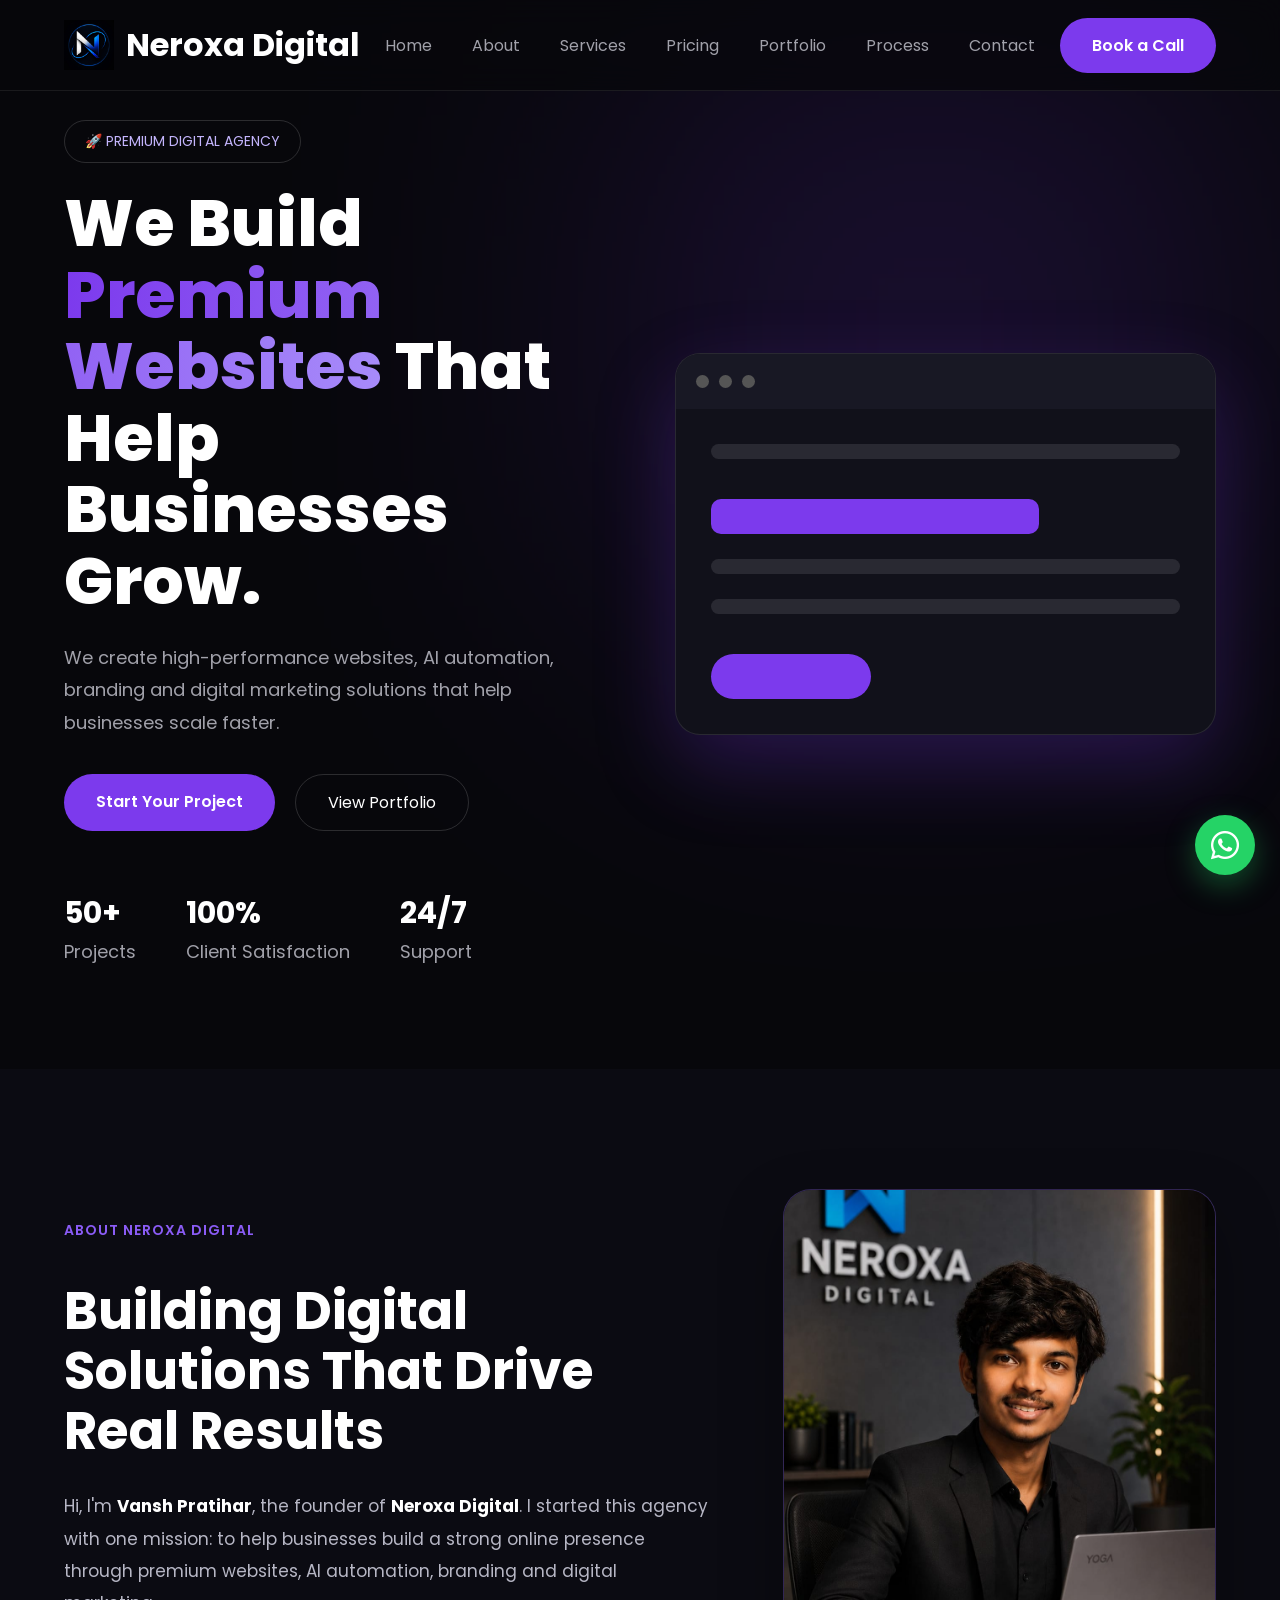
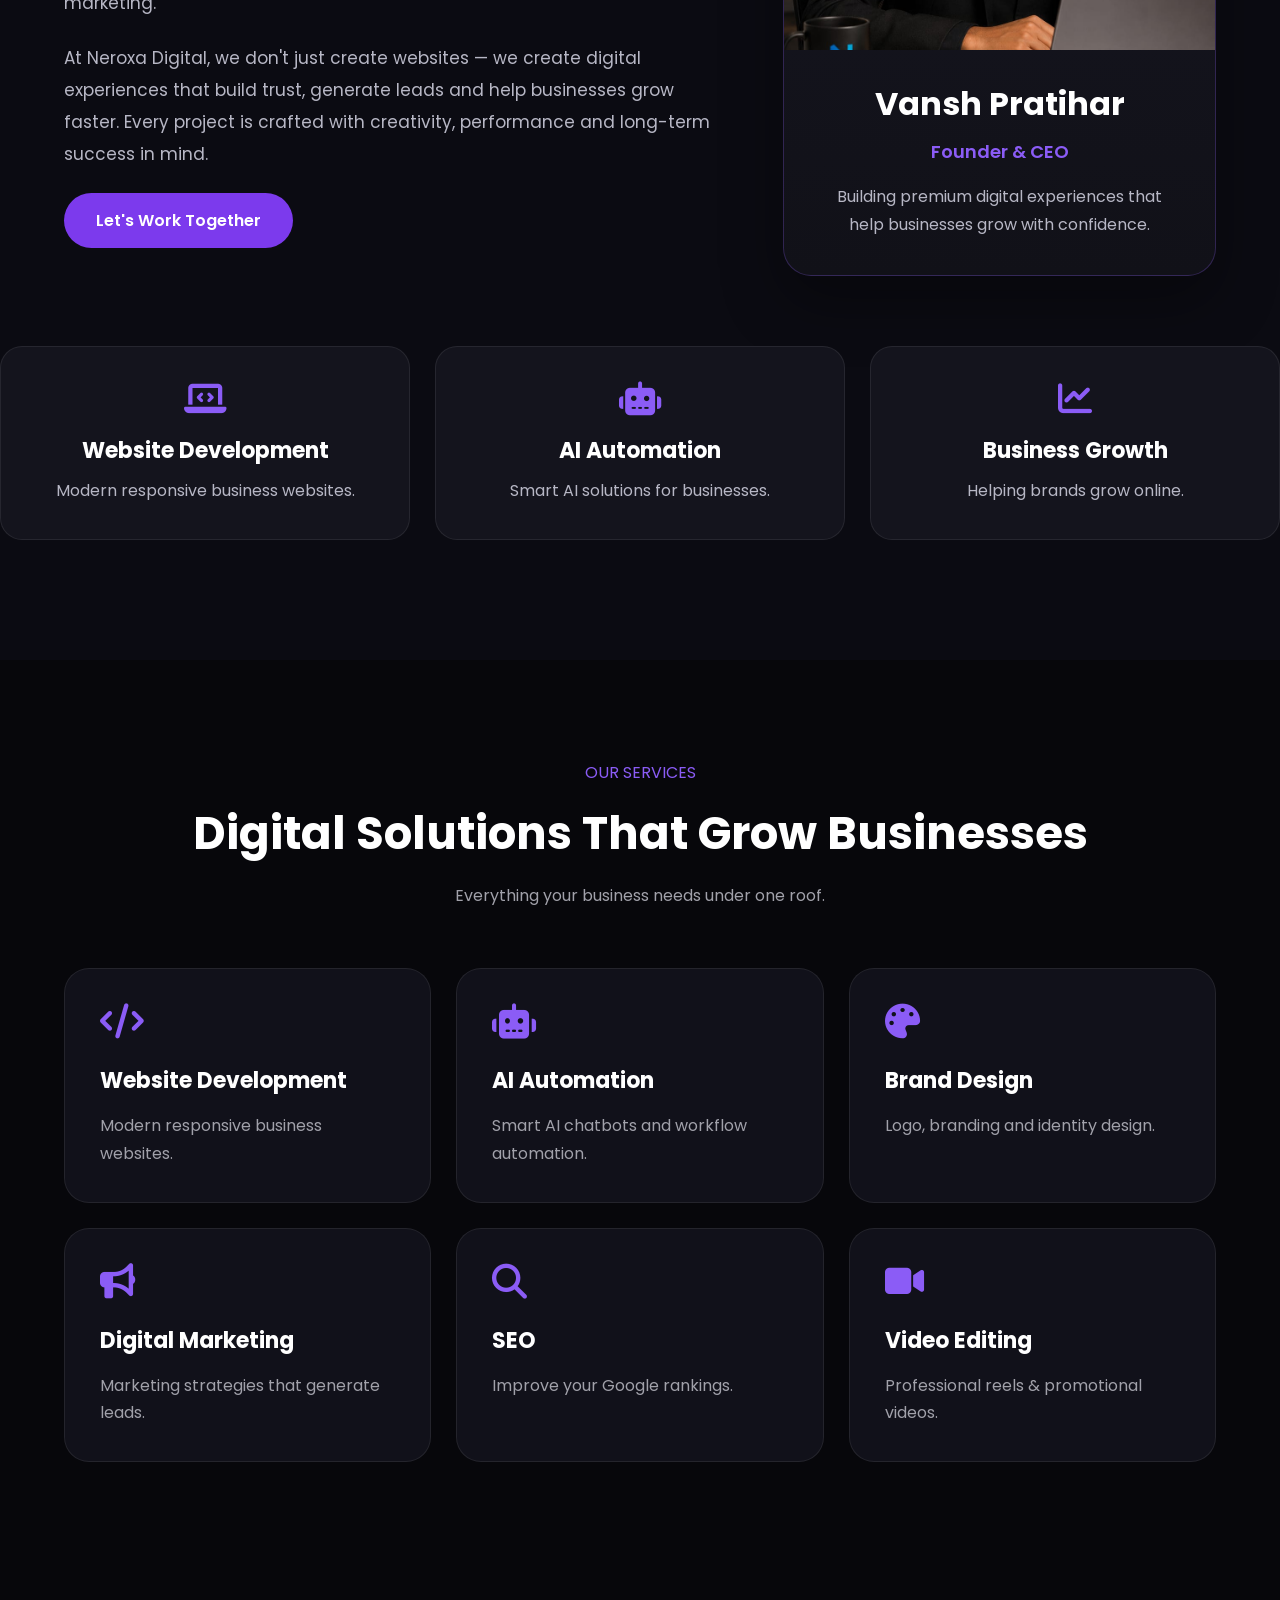
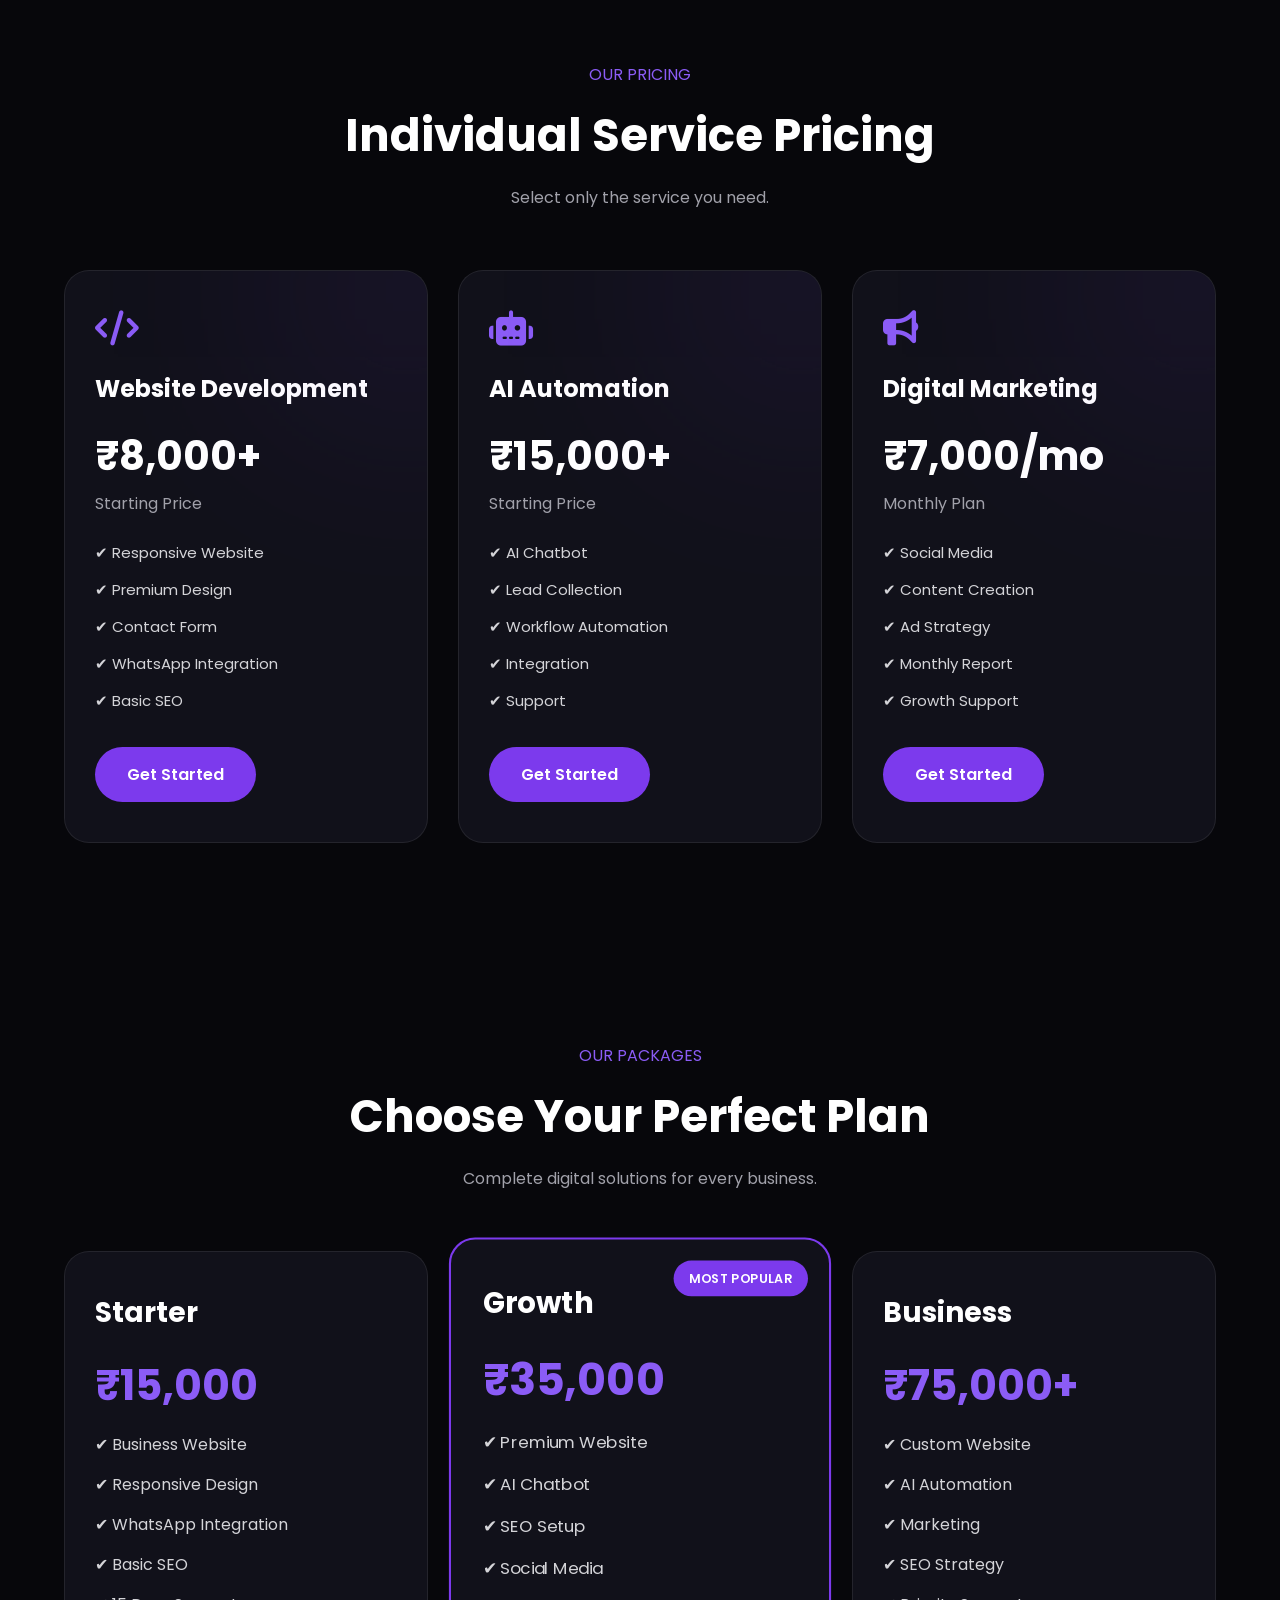
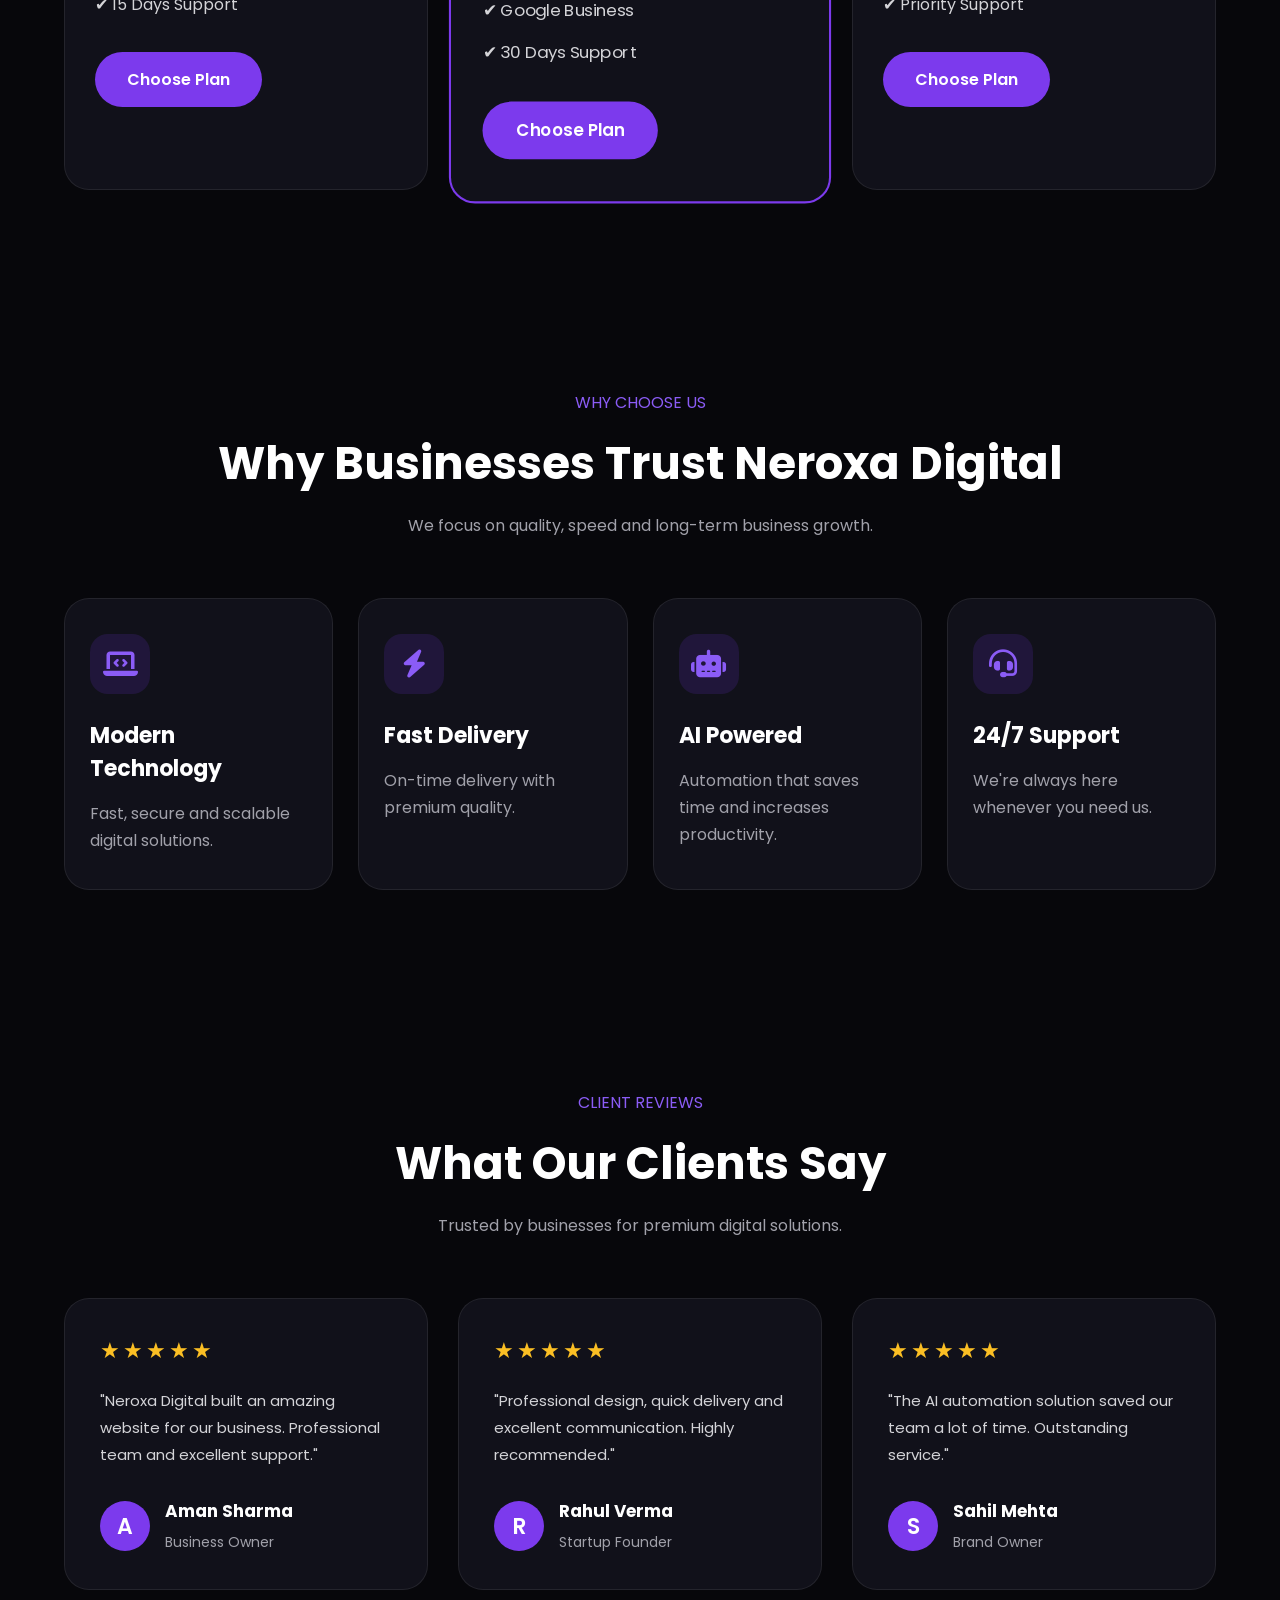
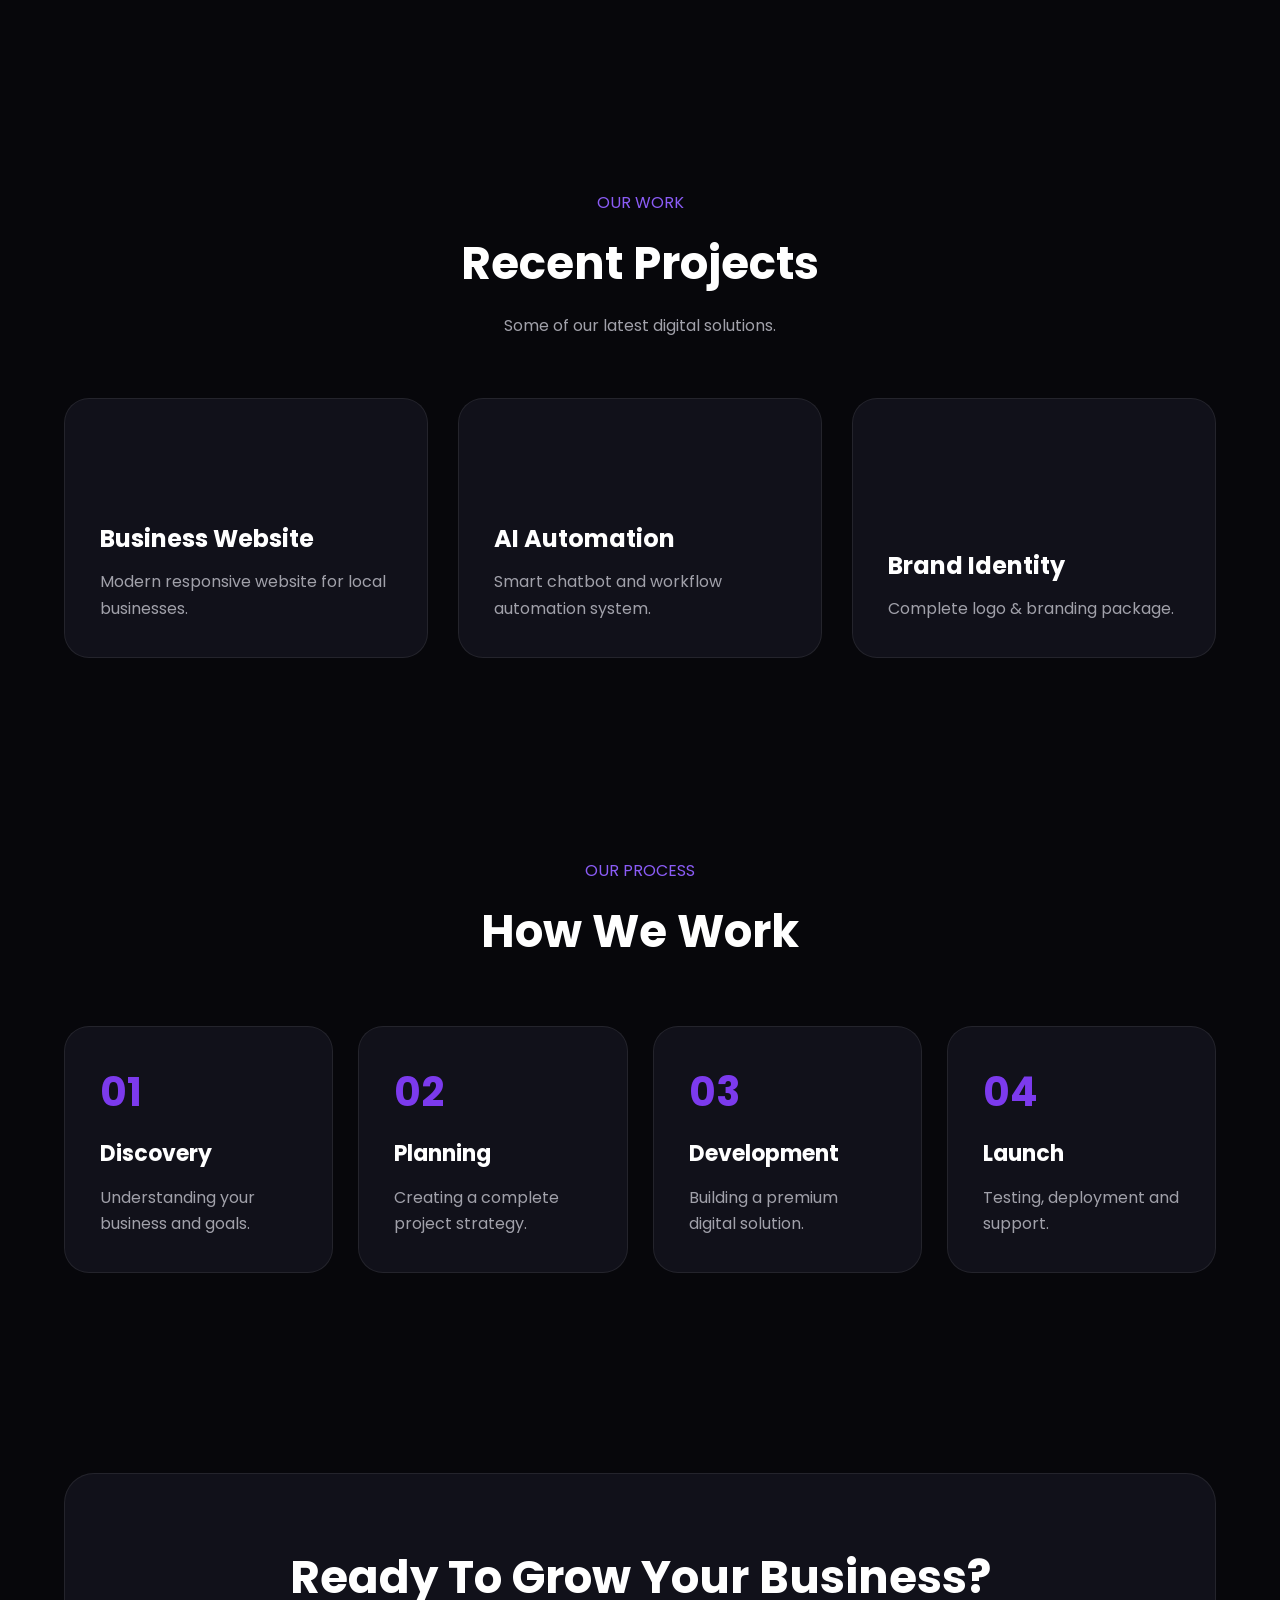
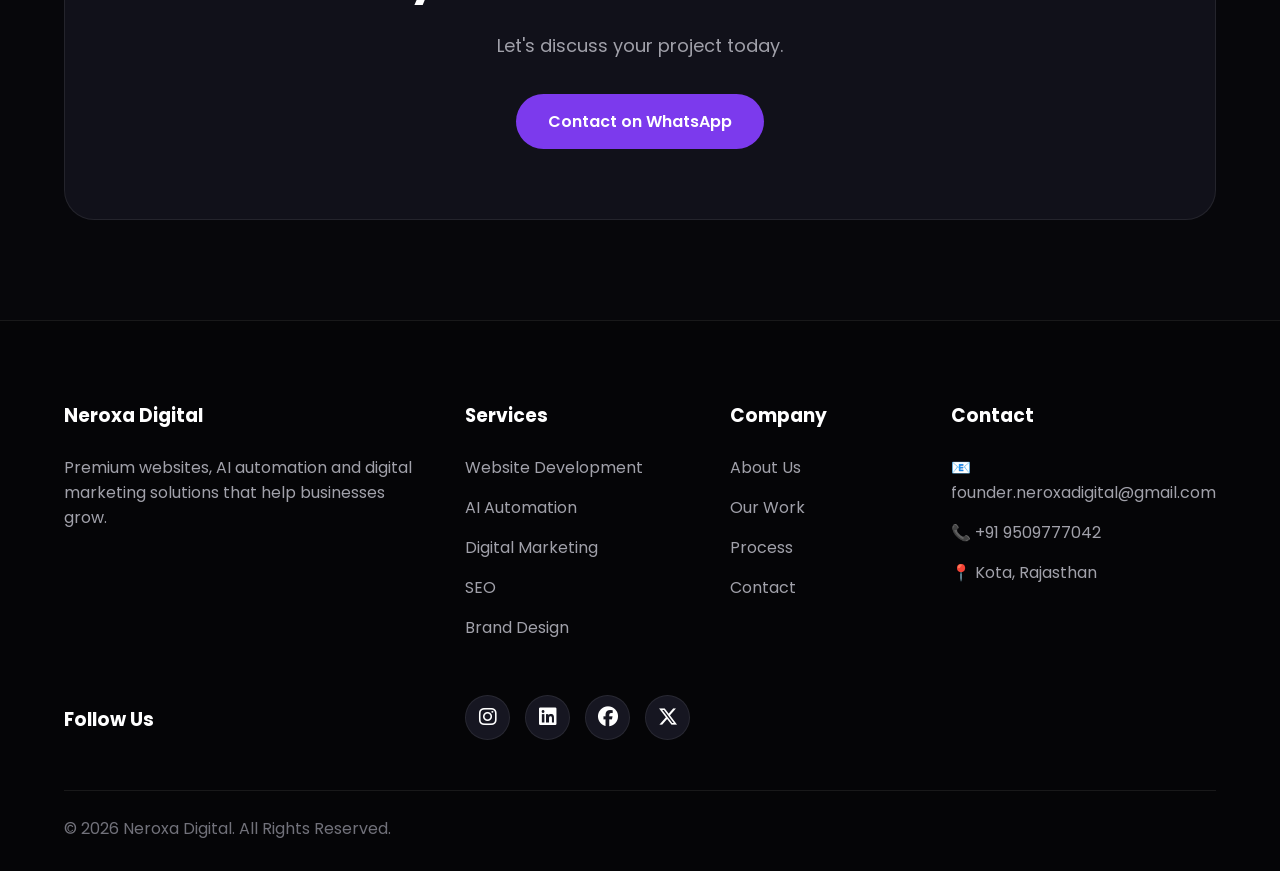
==== index.html @ 8f087165 "Add files via upload" ====
<!DOCTYPE html>
<html lang="en">

<head>

<meta charset="UTF-8">
<meta name="viewport" content="width=device-width, initial-scale=1.0">

<title>Neroxa Digital | Premium Digital Agency</title>

<meta name="description" content="Premium Website Development, AI Automation, SEO and Digital Marketing Services.">

<meta name="keywords" content="Website Development, AI Automation, SEO, Digital Marketing, Neroxa Digital">

<meta name="author" content="Neroxa Digital">

<link rel="preconnect" href="https://fonts.googleapis.com">
<link rel="preconnect" href="https://fonts.gstatic.com" crossorigin>

<link href="https://fonts.googleapis.com/css2?family=Poppins:wght@300;400;500;600;700;800&display=swap" rel="stylesheet">

<link rel="stylesheet"
href="https://cdnjs.cloudflare.com/ajax/libs/font-awesome/6.7.2/css/all.min.css">

<link rel="stylesheet" href="css/style.css">
<link rel="stylesheet" href="css/responsive.css">

</head>

<body>

<!-- ==========================
        HEADER
========================== -->

<header class="header">

<div class="container">

<nav class="navbar">

<a href="#" class="logo">

    <img src="assets/images/logo.png"
         alt="Neroxa Digital Logo"
         class="logo-img">

    <span class="logo-text">
        Neroxa Digital
    </span>

</a>

<ul class="nav-menu">

<li><a href="#home">Home</a></li>

<li><a href="#about">About</a></li>

<li><a href="#services">Services</a></li>

<li><a href="#pricing">Pricing</a></li>

<li><a href="#portfolio">Portfolio</a></li>

<li><a href="#process">Process</a></li>

<li>

<a href="https://wa.me/919509777042?text=Hello%20Neroxa%20Digital,%20I%20want%20to%20know%20about%20your%20services."
target="_blank">

Contact

</a>

</li>

</ul>

<a href="https://wa.me/919509777042?text=Hello%20Neroxa%20Digital,%20I%20want%20to%20book%20a%20call."
class="primary-btn"
target="_blank">

Book a Call

</a>

</nav>

</div>

</header>

<!-- ==========================
        HERO
========================== -->

<section class="hero" id="home">

<div class="container">

<div class="hero-wrapper">

<div class="hero-content">

<span class="hero-badge">

🚀 PREMIUM DIGITAL AGENCY

</span>

<h1>

We Build

<span>Premium Websites</span>

That Help Businesses Grow.

</h1>

<p>

We create high-performance websites, AI automation,
branding and digital marketing solutions
that help businesses scale faster.

</p>

<div class="hero-buttons">

<a href="https://wa.me/919509777042?text=Hello%20Neroxa%20Digital,%20I%20want%20to%20start%20a%20project."
target="_blank"
class="primary-btn">

Start Your Project

</a>

<a href="#portfolio"
class="secondary-btn">

View Portfolio

</a>

</div>

<div class="hero-stats">

<div class="stat-item">

<h3>50+</h3>

<p>Projects</p>

</div>

<div class="stat-item">

<h3>100%</h3>

<p>Client Satisfaction</p>

</div>

<div class="stat-item">

<h3>24/7</h3>

<p>Support</p>

</div>

</div>

</div>

<div class="hero-preview">

<div class="preview-window">

<div class="window-top">

<span></span>
<span></span>
<span></span>

</div>

<div class="window-body">

<div class="preview-navbar"></div>

<div class="preview-title"></div>

<div class="preview-text"></div>

<div class="preview-text"></div>

<div class="preview-button"></div>

<div class="preview-card"></div>

<div class="preview-card"></div>

<div class="preview-card"></div>

</div>

</div>

</div>

</div>

</div>

</section>

<!-- ==========================
        ABOUT SECTION
========================== -->

<section class="about" id="about">

<div class="container">

<div class="about-grid">

<!-- LEFT -->

<div class="about-content">

<span class="section-tag">
ABOUT NEROXA DIGITAL
</span>

<h2>
Building Digital Solutions That Drive Real Results
</h2>

<p>

Hi, I'm <strong>Vansh Pratihar</strong>, the founder of
<strong>Neroxa Digital</strong>.

I started this agency with one mission:
to help businesses build a strong online presence through
premium websites, AI automation, branding and digital marketing.

</p>

<p>

At Neroxa Digital, we don't just create websites —
we create digital experiences that build trust,
generate leads and help businesses grow faster.

Every project is crafted with creativity,
performance and long-term success in mind.

</p>

<a href="https://wa.me/919509777042?text=Hello%20Neroxa%20Digital,%20I%20want%20to%20work%20with%20you."
target="_blank"
class="primary-btn">

Let's Work Together

</a>

</div>





<!-- RIGHT -->

<div class="founder-card">

<img src="assets/images/founder.jpg"
     alt="Founder Neroxa Digital"
     class="founder-image">

<h3>

Vansh Pratihar

</h3>

<span>

Founder & CEO

</span>

<p>
Building premium digital experiences
that help businesses grow with confidence.
</p>

</div>

</div>

</div>





<!-- HIGHLIGHTS -->

<div class="about-features">

<div class="feature-box">

<i class="fa-solid fa-laptop-code"></i>

<h4>

Website Development

</h4>

<p>

Modern responsive business websites.

</p>

</div>





<div class="feature-box">

<i class="fa-solid fa-robot"></i>

<h4>

AI Automation

</h4>

<p>

Smart AI solutions for businesses.

</p>

</div>





<div class="feature-box">

<i class="fa-solid fa-chart-line"></i>

<h4>

Business Growth

</h4>

<p>

Helping brands grow online.

</p>

</div>

</div>

</div>

</section>

<!-- ==========================
        SERVICES
========================== -->

<section class="services" id="services">

<div class="container">

<div class="section-heading">

<span>OUR SERVICES</span>

<h2>Digital Solutions That Grow Businesses</h2>

<p>

Everything your business needs
under one roof.

</p>

</div>

<div class="services-grid">

<div class="service-card">

<i class="fa-solid fa-code"></i>

<h3>Website Development</h3>

<p>Modern responsive business websites.</p>

</div>

<div class="service-card">

<i class="fa-solid fa-robot"></i>

<h3>AI Automation</h3>

<p>Smart AI chatbots and workflow automation.</p>

</div>

<div class="service-card">

<i class="fa-solid fa-palette"></i>

<h3>Brand Design</h3>

<p>Logo, branding and identity design.</p>

</div>

<div class="service-card">

<i class="fa-solid fa-bullhorn"></i>

<h3>Digital Marketing</h3>

<p>Marketing strategies that generate leads.</p>

</div>

<div class="service-card">

<i class="fa-solid fa-magnifying-glass"></i>

<h3>SEO</h3>

<p>Improve your Google rankings.</p>

</div>

<div class="service-card">

<i class="fa-solid fa-video"></i>

<h3>Video Editing</h3>

<p>Professional reels & promotional videos.</p>

</div>

</div>

</div>

</section>
<!-- ==========================
        PRICING
========================== -->

<section class="pricing" id="pricing">

<div class="container">

<div class="section-heading">

<span>OUR PRICING</span>

<h2>Individual Service Pricing</h2>

<p>Select only the service you need.</p>

</div>

<div class="pricing-grid">

<div class="pricing-card">

<i class="fa-solid fa-code"></i>

<h3>Website Development</h3>

<h2>₹8,000+</h2>

<p>Starting Price</p>

<ul>

<li>✔ Responsive Website</li>
<li>✔ Premium Design</li>
<li>✔ Contact Form</li>
<li>✔ WhatsApp Integration</li>
<li>✔ Basic SEO</li>

</ul>

<a href="https://wa.me/919509777042?text=Hello%20Neroxa%20Digital,%20I%20want%20a%20Website."
class="primary-btn"
target="_blank">

Get Started

</a>

</div>





<div class="pricing-card">

<i class="fa-solid fa-robot"></i>

<h3>AI Automation</h3>

<h2>₹15,000+</h2>

<p>Starting Price</p>

<ul>

<li>✔ AI Chatbot</li>
<li>✔ Lead Collection</li>
<li>✔ Workflow Automation</li>
<li>✔ Integration</li>
<li>✔ Support</li>

</ul>

<a href="https://wa.me/919509777042?text=Hello%20Neroxa%20Digital,%20I%20want%20AI%20Automation."
class="primary-btn"
target="_blank">

Get Started

</a>

</div>





<div class="pricing-card">

<i class="fa-solid fa-bullhorn"></i>

<h3>Digital Marketing</h3>

<h2>₹7,000/mo</h2>

<p>Monthly Plan</p>

<ul>

<li>✔ Social Media</li>
<li>✔ Content Creation</li>
<li>✔ Ad Strategy</li>
<li>✔ Monthly Report</li>
<li>✔ Growth Support</li>

</ul>

<a href="https://wa.me/919509777042?text=Hello%20Neroxa%20Digital,%20I%20want%20Digital%20Marketing."
class="primary-btn"
target="_blank">

Get Started

</a>

</div>

</div>

</div>

</section>





<!-- ==========================
        PACKAGES
========================== -->

<section class="packages" id="packages">

<div class="container">

<div class="section-heading">

<span>OUR PACKAGES</span>

<h2>Choose Your Perfect Plan</h2>

<p>Complete digital solutions for every business.</p>

</div>

<div class="package-grid">

<div class="package-card">

<h3>Starter</h3>

<h2>₹15,000</h2>

<ul>

<li>✔ Business Website</li>
<li>✔ Responsive Design</li>
<li>✔ WhatsApp Integration</li>
<li>✔ Basic SEO</li>
<li>✔ 15 Days Support</li>

</ul>

<a href="https://wa.me/919509777042?text=I%20am%20interested%20in%20Starter%20Package."
class="primary-btn"
target="_blank">

Choose Plan

</a>

</div>





<div class="package-card popular">

<span class="popular-tag">

MOST POPULAR

</span>

<h3>Growth</h3>

<h2>₹35,000</h2>

<ul>

<li>✔ Premium Website</li>
<li>✔ AI Chatbot</li>
<li>✔ SEO Setup</li>
<li>✔ Social Media</li>
<li>✔ Google Business</li>
<li>✔ 30 Days Support</li>

</ul>

<a href="https://wa.me/919509777042?text=I%20am%20interested%20in%20Growth%20Package."
class="primary-btn"
target="_blank">

Choose Plan

</a>

</div>





<div class="package-card">

<h3>Business</h3>

<h2>₹75,000+</h2>

<ul>

<li>✔ Custom Website</li>
<li>✔ AI Automation</li>
<li>✔ Marketing</li>
<li>✔ SEO Strategy</li>
<li>✔ Priority Support</li>

</ul>

<a href="https://wa.me/919509777042?text=I%20am%20interested%20in%20Business%20Package."
class="primary-btn"
target="_blank">

Choose Plan

</a>

</div>

</div>

</div>

</section>





<!-- ==========================
      WHY CHOOSE US
========================== -->

<section class="why-us">

<div class="container">

<div class="section-heading">

<span>WHY CHOOSE US</span>

<h2>Why Businesses Trust Neroxa Digital</h2>

<p>We focus on quality, speed and long-term business growth.</p>

</div>

<div class="why-grid">

<div class="why-card">

<i class="fa-solid fa-laptop-code"></i>

<h3>Modern Technology</h3>

<p>Fast, secure and scalable digital solutions.</p>

</div>

<div class="why-card">

<i class="fa-solid fa-bolt"></i>

<h3>Fast Delivery</h3>

<p>On-time delivery with premium quality.</p>

</div>

<div class="why-card">

<i class="fa-solid fa-robot"></i>

<h3>AI Powered</h3>

<p>Automation that saves time and increases productivity.</p>

</div>

<div class="why-card">

<i class="fa-solid fa-headset"></i>

<h3>24/7 Support</h3>

<p>We're always here whenever you need us.</p>

</div>

</div>

</div>

</section>
<!-- ==========================
        TESTIMONIALS
========================== -->

<section class="testimonials" id="testimonials">

<div class="container">

<div class="section-heading">

<span>CLIENT REVIEWS</span>

<h2>What Our Clients Say</h2>

<p>Trusted by businesses for premium digital solutions.</p>

</div>

<div class="testimonial-grid">

<div class="testimonial-card">

<div class="stars">★★★★★</div>

<p>
"Neroxa Digital built an amazing website for our business.
Professional team and excellent support."
</p>

<div class="client-info">

<div class="client-avatar">A</div>

<div>

<h4>Aman Sharma</h4>

<span>Business Owner</span>

</div>

</div>

</div>

<div class="testimonial-card">

<div class="stars">★★★★★</div>

<p>
"Professional design, quick delivery and excellent communication.
Highly recommended."
</p>

<div class="client-info">

<div class="client-avatar">R</div>

<div>

<h4>Rahul Verma</h4>

<span>Startup Founder</span>

</div>

</div>

</div>

<div class="testimonial-card">

<div class="stars">★★★★★</div>

<p>
"The AI automation solution saved our team a lot of time.
Outstanding service."
</p>

<div class="client-info">

<div class="client-avatar">S</div>

<div>

<h4>Sahil Mehta</h4>

<span>Brand Owner</span>

</div>

</div>

</div>

</div>

</div>

</section>



<!-- ==========================
        PORTFOLIO
========================== -->

<section class="portfolio" id="portfolio">

<div class="container">

<div class="section-heading">

<span>OUR WORK</span>

<h2>Recent Projects</h2>

<p>Some of our latest digital solutions.</p>

</div>

<div class="portfolio-grid">

<div class="portfolio-card">

<h3>Business Website</h3>

<p>Modern responsive website for local businesses.</p>

</div>

<div class="portfolio-card">

<h3>AI Automation</h3>

<p>Smart chatbot and workflow automation system.</p>

</div>

<div class="portfolio-card">

<h3>Brand Identity</h3>

<p>Complete logo & branding package.</p>

</div>

</div>

</div>

</section>



<!-- ==========================
        PROCESS
========================== -->

<section class="process" id="process">

<div class="container">

<div class="section-heading">

<span>OUR PROCESS</span>

<h2>How We Work</h2>

</div>

<div class="process-grid">

<div class="process-card">

<h3>01</h3>

<h4>Discovery</h4>

<p>Understanding your business and goals.</p>

</div>

<div class="process-card">

<h3>02</h3>

<h4>Planning</h4>

<p>Creating a complete project strategy.</p>

</div>

<div class="process-card">

<h3>03</h3>

<h4>Development</h4>

<p>Building a premium digital solution.</p>

</div>

<div class="process-card">

<h3>04</h3>

<h4>Launch</h4>

<p>Testing, deployment and support.</p>

</div>

</div>

</div>

</section>



<!-- ==========================
        CONTACT
========================== -->

<section class="contact" id="contact">

<div class="container">

<div class="contact-box">

<h2>Ready To Grow Your Business?</h2>

<p>
Let's discuss your project today.
</p>

<a href="https://wa.me/919509777042?text=Hello%20Neroxa%20Digital,%20I%20want%20to%20discuss%20my%20project."
class="primary-btn"
target="_blank">

Contact on WhatsApp

</a>

</div>

</div>

</section>



<!-- ==========================
        FOOTER
========================== -->

<footer class="footer">

<div class="container">

<div class="footer-grid">

<div class="footer-column">

<h3>Neroxa Digital</h3>

<p>

Premium websites, AI automation and digital marketing
solutions that help businesses grow.

</p>

</div>

<div class="footer-column">

<h3>Services</h3>

<a href="#services">Website Development</a>
<a href="#services">AI Automation</a>
<a href="#services">Digital Marketing</a>
<a href="#services">SEO</a>
<a href="#services">Brand Design</a>

</div>

<div class="footer-column">

<h3>Company</h3>

<a href="#about">About Us</a>
<a href="#portfolio">Our Work</a>
<a href="#process">Process</a>

<a href="https://wa.me/919509777042?text=Hello%20Neroxa%20Digital"
target="_blank">

Contact

</a>

</div>

<div class="footer-column">

<h3>Contact</h3>

<p>📧 founder.neroxadigital@gmail.com</p>

<p>📞 +91 9509777042</p>

<p>📍 Kota, Rajasthan</p>

</div>
<h3 style="margin-top:25px;">Follow Us</h3>

<div class="social-links">

<a href="https://www.instagram.com/neroxa_digital?igsh=NWxrZzRmMmIsMDdq"
target="_blank"
aria-label="Instagram">

<i class="fa-brands fa-instagram"></i>

</a>

<a href="https://linkedin.com/in/neroxa-digital-72b333426"
target="_blank"
aria-label="LinkedIn">

<i class="fa-brands fa-linkedin"></i>

</a>

<a href="https://www.facebook.com/share/19jiiNKtHy/"
target="_blank"
aria-label="Facebook">

<i class="fa-brands fa-facebook"></i>

</a>

<a href="https://x.com/vansh_pratihar"
target="_blank"
aria-label="X">

<i class="fa-brands fa-x-twitter"></i>

</a>

</div>
</div>

<div class="footer-bottom">

<p>

© 2026 Neroxa Digital. All Rights Reserved.

</p>

</div>

</div>

</footer>



<!-- ==========================
        WHATSAPP FLOATING BUTTON
========================== -->

<a href="https://wa.me/919509777042?text=Hello%20Neroxa%20Digital,%20I%20want%20to%20know%20about%20your%20services."
class="whatsapp-btn"
target="_blank">

<i class="fa-brands fa-whatsapp"></i>

</a>



<script src="js/script.js"></script>

<script src="js/animation.js"></script>

</body>

</html>
---- css/style.css ----
/* =====================================
        NEROXA DIGITAL CSS
===================================== */


*{
    margin:0;
    padding:0;
    box-sizing:border-box;
}


html{
    scroll-behavior:smooth;
}


body{

    font-family:'Poppins',sans-serif;

    background:#07070b;

    color:#ffffff;

    overflow-x:hidden;

}


a{
    text-decoration:none;
    color:inherit;
}


.container{

    width:90%;

    max-width:1200px;

    margin:auto;

}





/* =====================================
            NAVBAR
===================================== */


header{

    position:fixed;

    top:0;

    width:100%;

    z-index:1000;

    background:rgba(7,7,11,.75);

    backdrop-filter:blur(15px);

    border-bottom:1px solid rgba(255,255,255,.08);

}



nav{

    height:90px;

    display:flex;

    align-items:center;

    justify-content:space-between;

}



.logo{
    display:flex;
    align-items:center;
    gap:12px;
    text-decoration:none;
}

.logo-img{
    width:50px;
    height:50px;
    object-fit:contain;
}

.logo-text{
    font-size:32px;
    font-weight:700;
    color:#fff;
}



.nav-menu{

    display:flex;

    gap:40px;

    list-style:none;

}



.nav-menu a{

    color:#a1a1aa;

    transition:.3s;

}


.nav-menu a:hover{

    color:white;

}
.nav-menu{

    display:flex;

    align-items:center;

    gap:40px;

    list-style:none;

}


.nav-menu li{

    list-style:none;

}


.nav-menu a{

    text-decoration:none;

    color:#a1a1aa;

    font-size:16px;

    transition:.3s;

}


.nav-menu a:hover{

    color:white;

}




/* =====================================
            BUTTONS
===================================== */


.btn,
.primary-btn{


    display:inline-block;

    background:#7c3aed;

    padding:15px 32px;

    border-radius:50px;

    font-weight:600;

    transition:.3s;

}



.btn:hover,
.primary-btn:hover{

    background:#8b5cf6;

    transform:translateY(-3px);

}





.secondary-btn{

    display:inline-block;

    padding:15px 32px;

    border-radius:50px;

    border:1px solid rgba(255,255,255,.15);

}




/* =====================================
            HERO
===================================== */


.hero{

    min-height:100vh;

    display:flex;

    align-items:center;

    padding-top:120px;

}



.hero-wrapper{

    display:grid;

    grid-template-columns:1fr 1fr;

    align-items:center;

    gap:70px;

}



.hero-badge{

    display:inline-block;

    padding:10px 20px;

    border:1px solid rgba(255,255,255,.15);

    border-radius:50px;

    color:#c4b5fd;

    font-size:14px;

}



.hero-content h1{

    font-size:65px;

    line-height:1.1;

    margin:25px 0;

    font-weight:800;

}



.hero-content h1 span{

    color:#7c3aed;

}



.hero-content p{

    color:#a1a1aa;

    font-size:18px;

    line-height:1.8;

    max-width:550px;

}



.hero-buttons{

    display:flex;

    gap:20px;

    margin-top:35px;

}



.hero-stats{

    display:flex;

    gap:50px;

    margin-top:60px;

}



.stat-item h3{

    font-size:30px;

}



.stat-item p{

    color:#a1a1aa;

}





/* =====================================
        WEBSITE PREVIEW
===================================== */


.preview-window{

    background:#11111a;

    border-radius:25px;

    border:1px solid rgba(255,255,255,.1);

    overflow:hidden;

}



.window-top{

    height:55px;

    background:#181824;

    display:flex;

    align-items:center;

    gap:10px;

    padding-left:20px;

}



.window-top span{

    width:13px;

    height:13px;

    border-radius:50%;

    background:#555;

}



.window-body{

    padding:35px;

}



.preview-navbar{

    height:15px;

    background:#292932;

    border-radius:20px;

}



.preview-title{

    width:70%;

    height:35px;

    background:#7c3aed;

    border-radius:10px;

    margin-top:40px;

}



.preview-text{

    height:15px;

    background:#292932;

    margin-top:25px;

    border-radius:20px;

}



.preview-button{

    width:160px;

    height:45px;

    background:#7c3aed;

    border-radius:50px;

    margin-top:40px;

}







/* =====================================
            COMMON SECTION
===================================== */


section{

    padding:100px 0;

}



.section-heading{

    text-align:center;

    margin-bottom:60px;

}



.section-heading span{

    color:#8b5cf6;

}



.section-heading h2{

    font-size:45px;

    margin:15px 0;

}



.section-heading p{

    color:#a1a1aa;

}






/* =====================================
            SERVICES
===================================== */


.services-grid{

    display:grid;

    grid-template-columns:repeat(3,1fr);

    gap:25px;

}



.service-card{

    background:#11111a;

    padding:35px;

    border-radius:25px;

    border:1px solid rgba(255,255,255,.08);

    transition:.3s;

}



.service-card:hover{

    transform:translateY(-10px);

    border-color:#7c3aed;

}



.service-card i{

    font-size:35px;

    color:#8b5cf6;

    margin-bottom:25px;

}



.service-card h3{

    font-size:22px;

    margin-bottom:15px;

}



.service-card p{

    color:#a1a1aa;

    line-height:1.7;

}
/* =====================================
            PORTFOLIO
===================================== */


.portfolio-grid{

    display:grid;

    grid-template-columns:repeat(3,1fr);

    gap:30px;

}



.portfolio-card{

    min-height:260px;

    padding:35px;

    background:#11111a;

    border-radius:25px;

    border:1px solid rgba(255,255,255,.08);

    display:flex;

    flex-direction:column;

    justify-content:flex-end;

    transition:.35s;

}



.portfolio-card:hover{

    transform:translateY(-10px);

    border-color:#7c3aed;

    box-shadow:0 20px 50px rgba(124,58,237,.15);

}



.portfolio-card h3{

    font-size:24px;

    margin-bottom:12px;

}



.portfolio-card p{

    color:#a1a1aa;

    line-height:1.7;

}






/* =====================================
            PROCESS
===================================== */


.process-grid{

    display:grid;

    grid-template-columns:repeat(4,1fr);

    gap:25px;

}



.process-card{

    background:#11111a;

    padding:35px;

    border-radius:25px;

    border:1px solid rgba(255,255,255,.08);

    transition:.3s;

}



.process-card:hover{

    transform:translateY(-8px);

    border-color:#7c3aed;

}



.process-card h3{

    font-size:40px;

    color:#7c3aed;

}



.process-card h4{

    font-size:22px;

    margin:15px 0;

}



.process-card p{

    color:#a1a1aa;

    line-height:1.6;

}





/* =====================================
            CONTACT
===================================== */


.contact-box{

    background:#11111a;

    padding:70px 40px;

    border-radius:30px;

    text-align:center;

    border:1px solid rgba(255,255,255,.08);

}



.contact-box h2{

    font-size:45px;

}



.contact-box p{

    color:#a1a1aa;

    margin:20px 0 35px;

    font-size:18px;

}






/* =====================================
            FOOTER
===================================== */


.footer{

    padding:80px 0 30px;

    background:#050507;

    border-top:1px solid rgba(255,255,255,.08);

}



.footer-grid{

    display:grid;

    grid-template-columns:2fr 1fr 1fr 1fr;

    gap:40px;

}



.footer-brand p{

    color:#a1a1aa;

    line-height:1.8;

    margin:25px 0;

    max-width:350px;

}



.social-links{

    display:flex;

    gap:15px;

}



.social-links a{

    width:42px;

    height:42px;

    display:flex;

    justify-content:center;

    align-items:center;

    border-radius:50%;

    background:#11111a;

    border:1px solid rgba(255,255,255,.1);

    transition:.3s;

}



.social-links a:hover{

    background:#7c3aed;

}



.footer-column{

    display:flex;

    flex-direction:column;

    gap:15px;

}



.footer-column h3{

    margin-bottom:10px;

}



.footer-column a,
.footer-column p{

    color:#a1a1aa;

    transition:.3s;

}



.footer-column a:hover{

    color:#8b5cf6;

}



.footer-bottom{

    margin-top:50px;

    padding-top:25px;

    border-top:1px solid rgba(255,255,255,.08);

    display:flex;

    justify-content:space-between;

    color:#71717a;

}






/* =====================================
            RESPONSIVE
===================================== */


@media(max-width:1000px){


.hero-wrapper{

    grid-template-columns:1fr;

}


.hero-content h1{

    font-size:50px;

}



.services-grid{

    grid-template-columns:repeat(2,1fr);

}



.portfolio-grid{

    grid-template-columns:repeat(2,1fr);

}



.process-grid{

    grid-template-columns:repeat(2,1fr);

}



.footer-grid{

    grid-template-columns:repeat(2,1fr);

}


}




@media(max-width:700px){


.nav-menu{

    display:none;

}



.hero-content h1{

    font-size:38px;

}



.hero-buttons{

    flex-direction:column;

}



.hero-stats{

    gap:25px;

    flex-wrap:wrap;

}



.services-grid,
.portfolio-grid,
.process-grid,
.footer-grid{

    grid-template-columns:1fr;

}



.section-heading h2{

    font-size:34px;

}



.contact-box h2{

    font-size:32px;

}



.footer-bottom{

    flex-direction:column;

    gap:15px;

}


}
/* Scroll Animation */

.service-card,
.portfolio-card,
.process-card,
.contact-box{

    opacity:0;

    transform:translateY(40px);

    transition:.7s ease;

}


.show{

    opacity:1;

    transform:translateY(0);

}
/* =====================================
        INDIVIDUAL PRICING
===================================== */


.pricing-grid{

    display:grid;

    grid-template-columns:repeat(3,1fr);

    gap:30px;

}



.pricing-card{

    background:#11111a;

    padding:40px 30px;

    border-radius:25px;

    border:1px solid rgba(255,255,255,.08);

    transition:.35s;

    position:relative;

    overflow:hidden;

}



.pricing-card::before{

    content:"";

    position:absolute;

    width:200px;

    height:200px;

    background:#7c3aed;

    filter:blur(120px);

    opacity:.15;

    top:-80px;

    right:-80px;

}



.pricing-card:hover{

    transform:translateY(-10px);

    border-color:#7c3aed;

    box-shadow:0 20px 50px rgba(124,58,237,.15);

}



.pricing-card i{

    font-size:35px;

    color:#8b5cf6;

    margin-bottom:25px;

}



.pricing-card h3{

    font-size:24px;

    margin-bottom:20px;

}



.pricing-card h2{

    font-size:40px;

    color:white;

    margin-bottom:5px;

}



.pricing-card > p{

    color:#a1a1aa;

    margin-bottom:25px;

}



.pricing-card ul{

    list-style:none;

    margin-bottom:35px;

}



.pricing-card ul li{

    color:#d4d4d8;

    margin-bottom:14px;

    font-size:15px;

}



/* Pricing Mobile */

@media(max-width:900px){

    .pricing-grid{

        grid-template-columns:1fr;

    }

}
/* =====================================
        PACKAGE SECTION
===================================== */


.package-grid{

    display:grid;

    grid-template-columns:repeat(3,1fr);

    gap:30px;

}




.package-card{

    background:#11111a;

    padding:40px 30px;

    border-radius:25px;

    border:1px solid rgba(255,255,255,.08);

    position:relative;

    transition:.35s;

}



.package-card:hover{

    transform:translateY(-10px);

    border-color:#7c3aed;

    box-shadow:0 20px 50px rgba(124,58,237,.15);

}



.package-card h3{

    font-size:28px;

    margin-bottom:20px;

}



.package-card h2{

    font-size:42px;

    color:#8b5cf6;

    margin-bottom:15px;

}



.package-card p{

    color:#a1a1aa;

    margin-bottom:30px;

}



.package-card ul{

    list-style:none;

    margin-bottom:35px;

}



.package-card ul li{

    margin-bottom:15px;

    color:#d4d4d8;

}




/* Popular Package */


.package-card.popular{

    border:2px solid #7c3aed;

    transform:scale(1.05);

}



.package-card.popular:hover{

    transform:scale(1.05) translateY(-10px);

}



.popular-tag{

    position:absolute;

    top:20px;

    right:20px;

    background:#7c3aed;

    padding:8px 15px;

    border-radius:50px;

    font-size:12px;

    font-weight:600;

}





/* Package Responsive */


@media(max-width:900px){

    .package-grid{

        grid-template-columns:1fr;

    }


    .package-card.popular{

        transform:scale(1);

    }


}
/* =====================================
        WHY CHOOSE US
===================================== */


.why-grid{

    display:grid;

    grid-template-columns:repeat(4,1fr);

    gap:25px;

}



.why-card{

    background:#11111a;

    padding:35px 25px;

    border-radius:25px;

    border:1px solid rgba(255,255,255,.08);

    transition:.35s;

}



.why-card:hover{

    transform:translateY(-10px);

    border-color:#7c3aed;

    box-shadow:0 20px 50px rgba(124,58,237,.15);

}



.why-card i{

    width:60px;

    height:60px;

    display:flex;

    align-items:center;

    justify-content:center;

    border-radius:18px;

    background:rgba(124,58,237,.15);

    color:#8b5cf6;

    font-size:28px;

    margin-bottom:25px;

}



.why-card h3{

    font-size:22px;

    margin-bottom:15px;

}



.why-card p{

    color:#a1a1aa;

    line-height:1.7;

}





/* WHY US RESPONSIVE */


@media(max-width:1000px){

    .why-grid{

        grid-template-columns:repeat(2,1fr);

    }

}



@media(max-width:600px){

    .why-grid{

        grid-template-columns:1fr;

    }

}
/* =====================================
        TESTIMONIALS
===================================== */


.testimonial-grid{

    display:grid;

    grid-template-columns:repeat(3,1fr);

    gap:30px;

}



.testimonial-card{

    background:#11111a;

    padding:35px;

    border-radius:25px;

    border:1px solid rgba(255,255,255,.08);

    transition:.35s;

}



.testimonial-card:hover{

    transform:translateY(-10px);

    border-color:#7c3aed;

    box-shadow:0 20px 50px rgba(124,58,237,.15);

}



.stars{

    color:#fbbf24;

    font-size:22px;

    letter-spacing:3px;

    margin-bottom:20px;

}



.testimonial-card p{

    color:#d4d4d8;

    line-height:1.8;

    margin-bottom:30px;

    font-size:15px;

}



.client-info{

    display:flex;

    align-items:center;

    gap:15px;

}



.client-avatar{

    width:50px;

    height:50px;

    border-radius:50%;

    background:#7c3aed;

    display:flex;

    justify-content:center;

    align-items:center;

    font-size:22px;

    font-weight:600;

}



.client-info h4{

    font-size:17px;

    margin-bottom:5px;

}



.client-info span{

    color:#a1a1aa;

    font-size:14px;

}





/* TESTIMONIAL RESPONSIVE */


@media(max-width:900px){

    .testimonial-grid{

        grid-template-columns:1fr;

    }

}
/* =====================================
        WHATSAPP FLOATING BUTTON
===================================== */


.whatsapp-btn{

    position:fixed;

    bottom:25px;

    right:25px;

    width:60px;

    height:60px;

    background:#25D366;

    color:white;

    border-radius:50%;

    display:flex;

    align-items:center;

    justify-content:center;

    font-size:32px;

    z-index:999;

    box-shadow:0 10px 30px rgba(37,211,102,.35);

    transition:.3s;

}



.whatsapp-btn:hover{

    transform:translateY(-8px) scale(1.05);

}
/* =====================================
        HERO PREMIUM UPGRADE
===================================== */


.hero{

    position:relative;
    overflow:hidden;

}


.hero::before{

    content:"";

    position:absolute;

    width:500px;

    height:500px;

    background:#7c3aed;

    filter:blur(180px);

    opacity:.25;

    top:80px;

    right:100px;

    z-index:-1;

}



.preview-window{

    box-shadow:
    0 30px 80px rgba(124,58,237,.25);

    animation:floatPreview 5s ease-in-out infinite;

}



@keyframes floatPreview{

    0%,100%{

        transform:translateY(0);

    }


    50%{

        transform:translateY(-15px);

    }

}



.hero-content h1 span{

    background:linear-gradient(
    90deg,
    #7c3aed,
    #a78bfa
    );

    background-clip: text;
    -webkit-background-clip: text;

    color: transparent;

}
/* =====================================
        ABOUT SECTION
===================================== */


.about-grid{

    display:grid;

    grid-template-columns:1fr 1fr;

    gap:70px;

    align-items:center;

}



.about-content > span{

    color:#8b5cf6;

    font-weight:600;

    letter-spacing:1px;

}



.about-content h2{

    font-size:45px;

    line-height:1.2;

    margin:20px 0;

}



.about-content p{

    color:#a1a1aa;

    line-height:1.8;

    margin-bottom:18px;

}



.about-box{

    display:grid;

    grid-template-columns:repeat(2,1fr);

    gap:25px;

}



.about-card{

    background:#11111a;

    padding:40px 25px;

    border-radius:25px;

    border:1px solid rgba(255,255,255,.08);

    text-align:center;

    transition:.3s;

}



.about-card:hover{

    transform:translateY(-8px);

    border-color:#7c3aed;

}



.about-card h3{

    font-size:40px;

    color:#8b5cf6;

    margin-bottom:10px;

}



.about-card p{

    color:#a1a1aa;

}





/* ABOUT RESPONSIVE */


@media(max-width:900px){

    .about-grid{

        grid-template-columns:1fr;

    }


    .about-content h2{

        font-size:34px;

    }

}



@media(max-width:500px){

    .about-box{

        grid-template-columns:1fr;

    }

}
/*====================================
          ABOUT SECTION V2
====================================*/

.about{
    padding:120px 0;
    background:#0b0b12;
    position:relative;
}

.about-grid{
    display:grid;
    grid-template-columns:1.2fr 0.8fr;
    gap:70px;
    align-items:center;
}

.section-tag{
    display:inline-block;
    color:#8b5cf6;
    font-size:14px;
    font-weight:600;
    letter-spacing:2px;
    margin-bottom:20px;
    text-transform:uppercase;
}

.about-content h2{
    font-size:52px;
    line-height:1.15;
    color:#fff;
    margin-bottom:30px;
}

.about-content p{
    color:#b7b7c5;
    line-height:1.9;
    font-size:17px;
    margin-bottom:22px;
}

.about-content strong{
    color:#ffffff;
}

.founder-card{
    background:linear-gradient(180deg,#171723,#111118);
    border:1px solid rgba(139,92,246,.25);
    border-radius:28px;
    overflow:hidden;
    text-align:center;
    transition:.35s;
    box-shadow:0 25px 60px rgba(0,0,0,.35);
}

.founder-card:hover{
    transform:translateY(-10px);
    border-color:#8b5cf6;
    box-shadow:0 30px 70px rgba(139,92,246,.25);
}

.founder-image{
    width:100%;
    height:460px;
    object-fit:cover;
    display:block;
}

.founder-card h3{
    color:#fff;
    font-size:32px;
    margin-top:30px;
}

.founder-card span{
    display:block;
    color:#8b5cf6;
    font-size:18px;
    font-weight:600;
    margin:10px 0 18px;
}

.founder-card p{
    color:#b7b7c5;
    line-height:1.8;
    padding:0 35px 35px;
}

.about-features{
    display:grid;
    grid-template-columns:repeat(3,1fr);
    gap:25px;
    margin-top:70px;
}

.feature-box{
    background:#14141d;
    border:1px solid rgba(255,255,255,.08);
    border-radius:22px;
    padding:35px 25px;
    text-align:center;
    transition:.35s;
}

.feature-box:hover{
    transform:translateY(-8px);
    border-color:#8b5cf6;
    box-shadow:0 15px 40px rgba(139,92,246,.18);
}

.feature-box i{
    font-size:34px;
    color:#8b5cf6;
    margin-bottom:18px;
}

.feature-box h4{
    color:#fff;
    font-size:22px;
    margin-bottom:10px;
}

.feature-box p{
    color:#b7b7c5;
    line-height:1.7;
}

@media(max-width:991px){

    .about-grid{
        grid-template-columns:1fr;
    }

}
/* Founder Stats */

.founder-stats{
    display:grid;
    grid-template-columns:repeat(2,1fr);
    gap:15px;
    padding:0 25px 30px;
}

.founder-stat{
    background:#151520;
    border:1px solid rgba(255,255,255,.08);
    border-radius:16px;
    padding:18px;
    transition:.3s;
}

.founder-stat:hover{
    transform:translateY(-5px);
    border-color:#8b5cf6;
    box-shadow:0 10px 30px rgba(139,92,246,.2);
}

.founder-stat h4{
    color:#8b5cf6;
    font-size:28px;
    margin-bottom:6px;
}

.founder-stat span{
    color:#bdbdc7;
    font-size:14px;
}
.founder-description{
    margin-top:15px;
    padding:0 25px 25px;
    text-align:center;
    color:#bdbdbd;
    font-size:16px;
    line-height:1.7;
}
.social-links{
    display:flex;
    gap:15px;
    margin-top:15px;
}

.social-links a{
    width:45px;
    height:45px;
    display:flex;
    align-items:center;
    justify-content:center;
    border-radius:50%;
    background:#161621;
    color:#fff;
    text-decoration:none;
    font-size:20px;
    transition:.3s;
    border:1px solid rgba(255,255,255,.08);
}

.social-links a:hover{
    background:#8b5cf6;
    transform:translateY(-5px);
    box-shadow:0 10px 25px rgba(139,92,246,.35);
}
---- css/responsive.css ----
/* Responsive CSS

Lesson 1 me khaali rahega.

Baad me likhenge.
*/
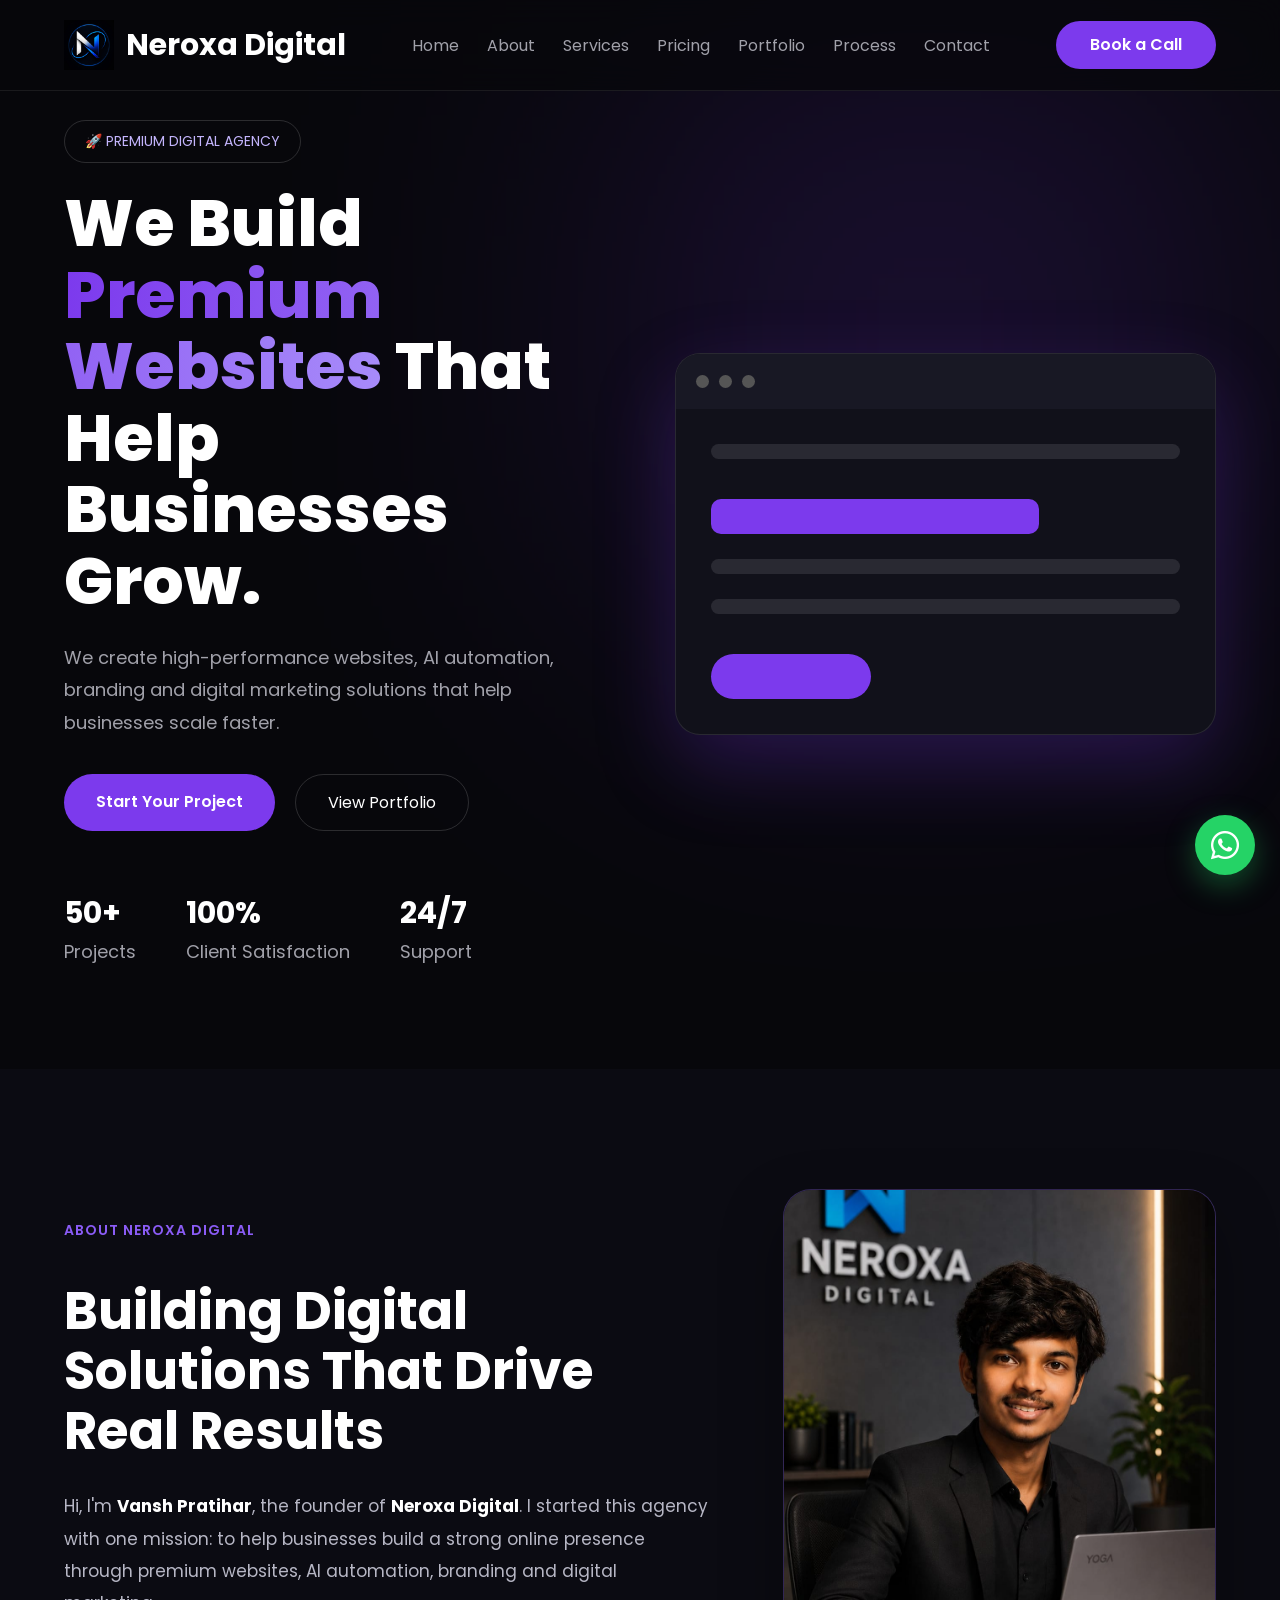
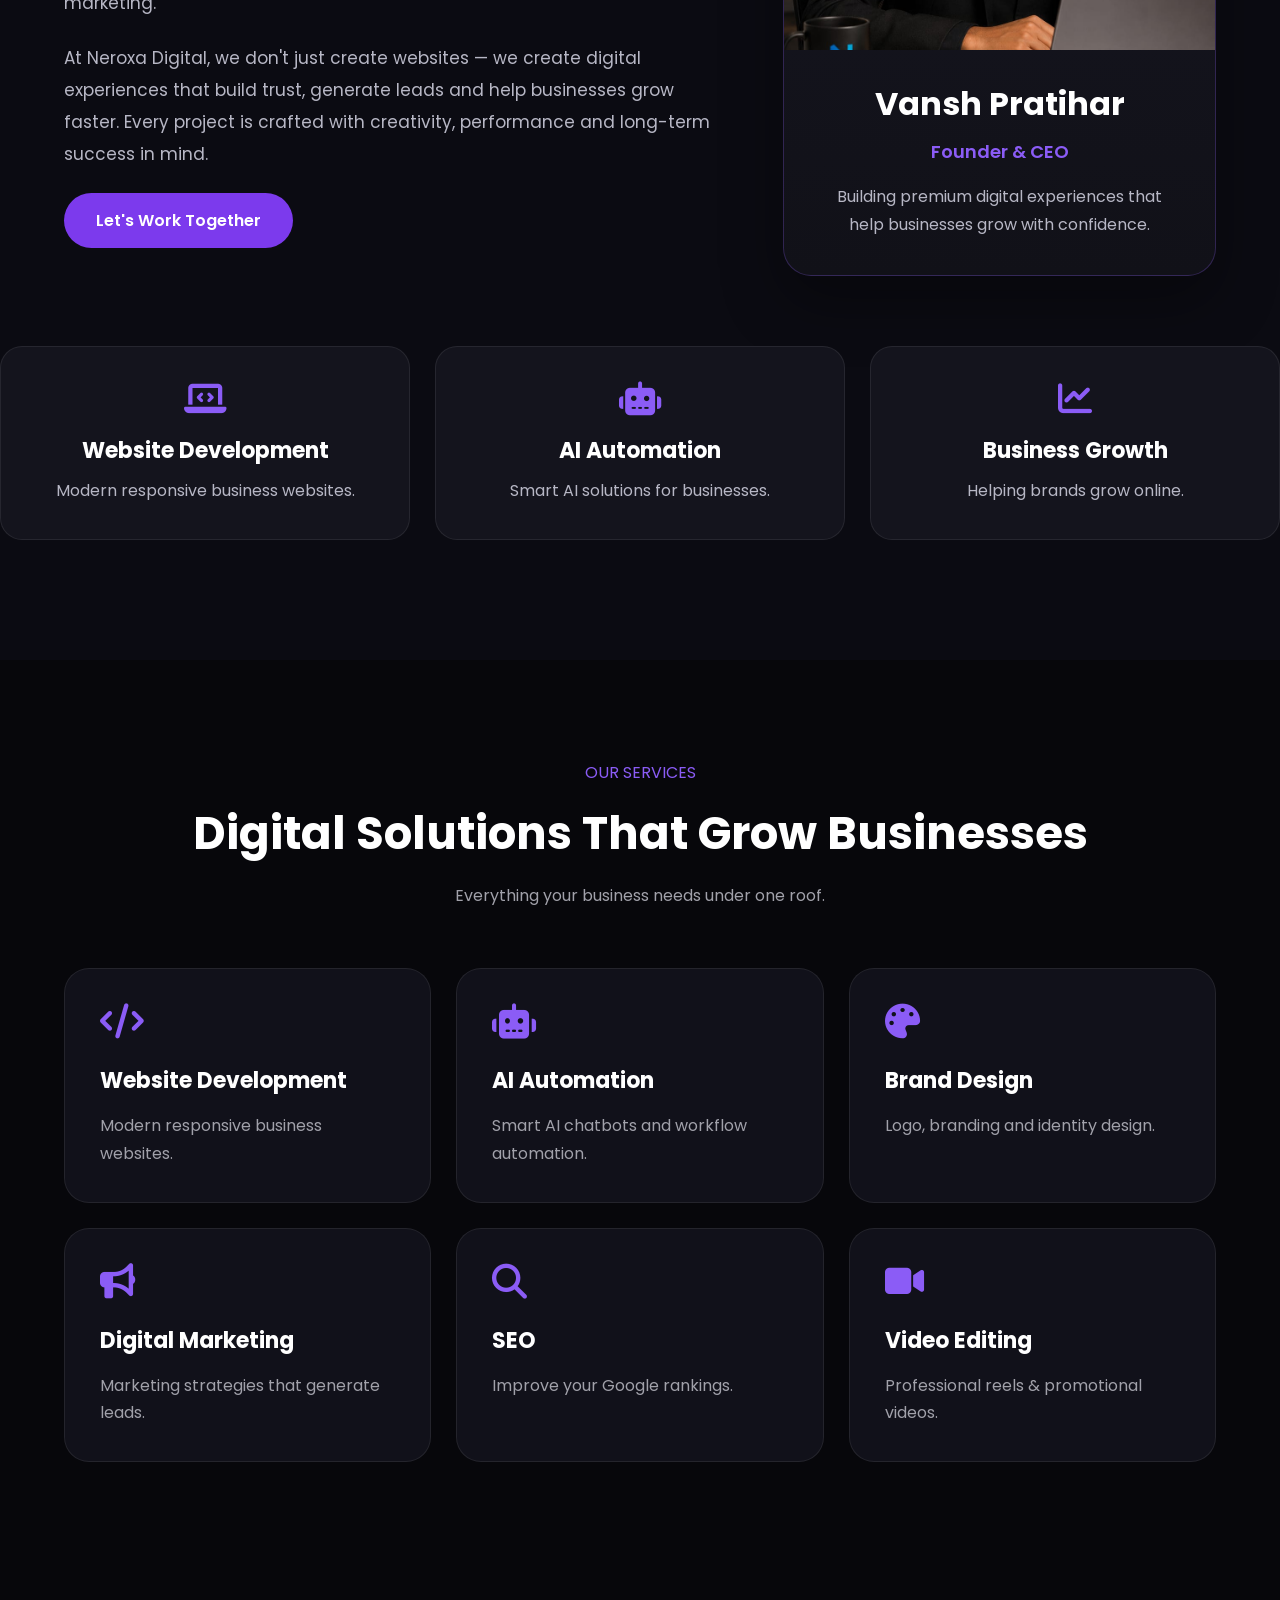
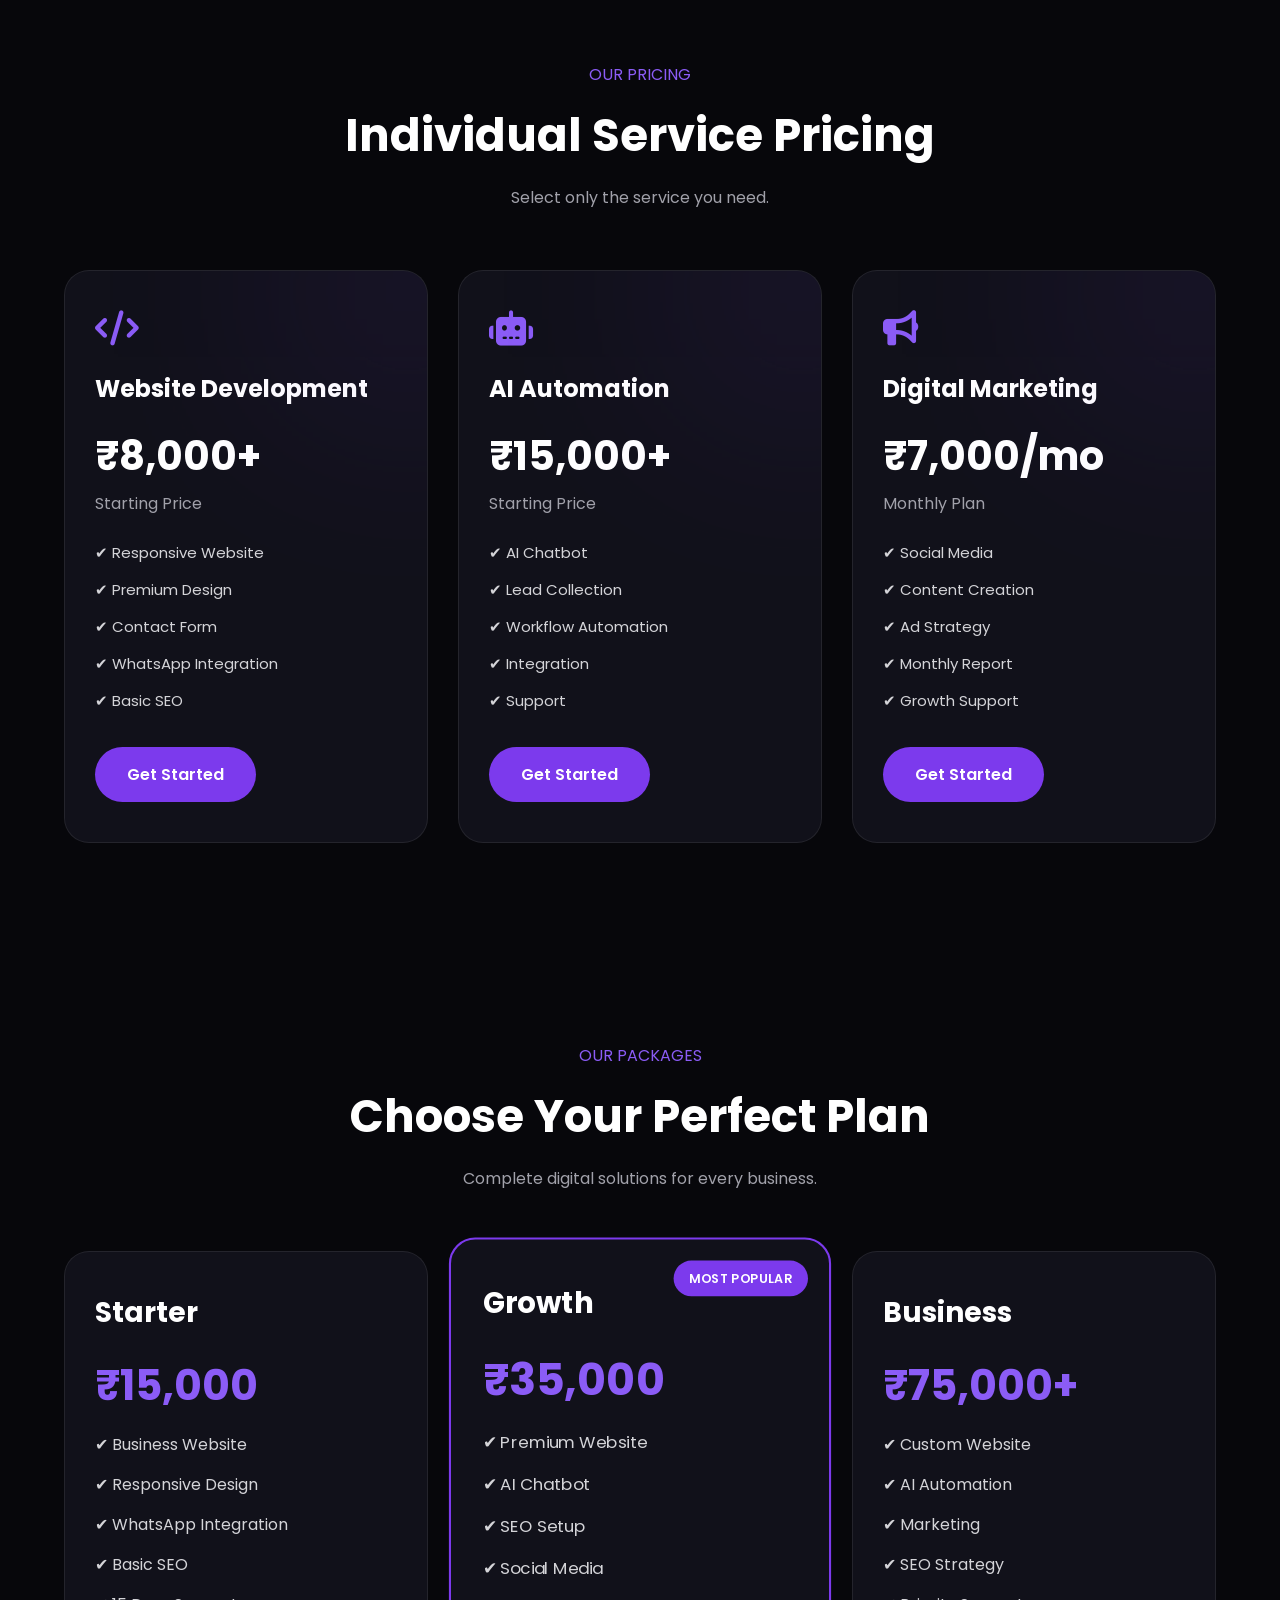
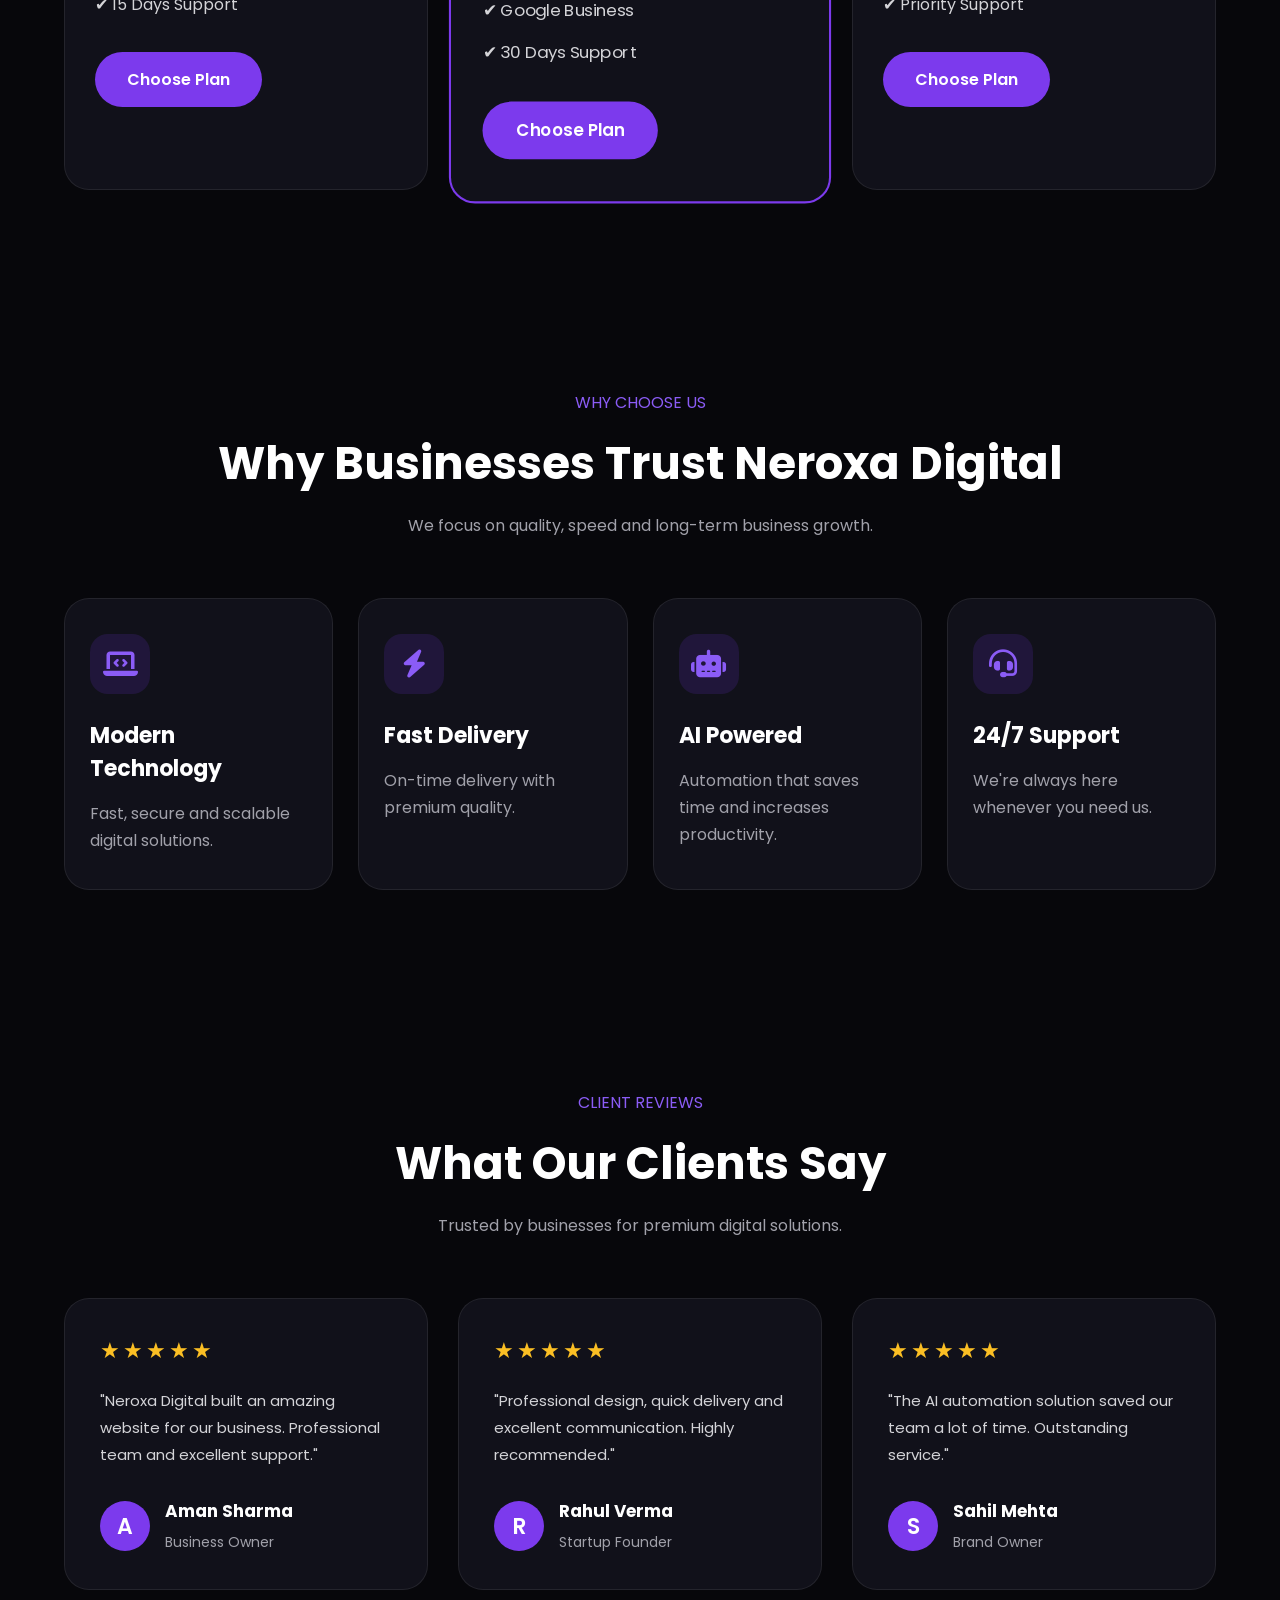
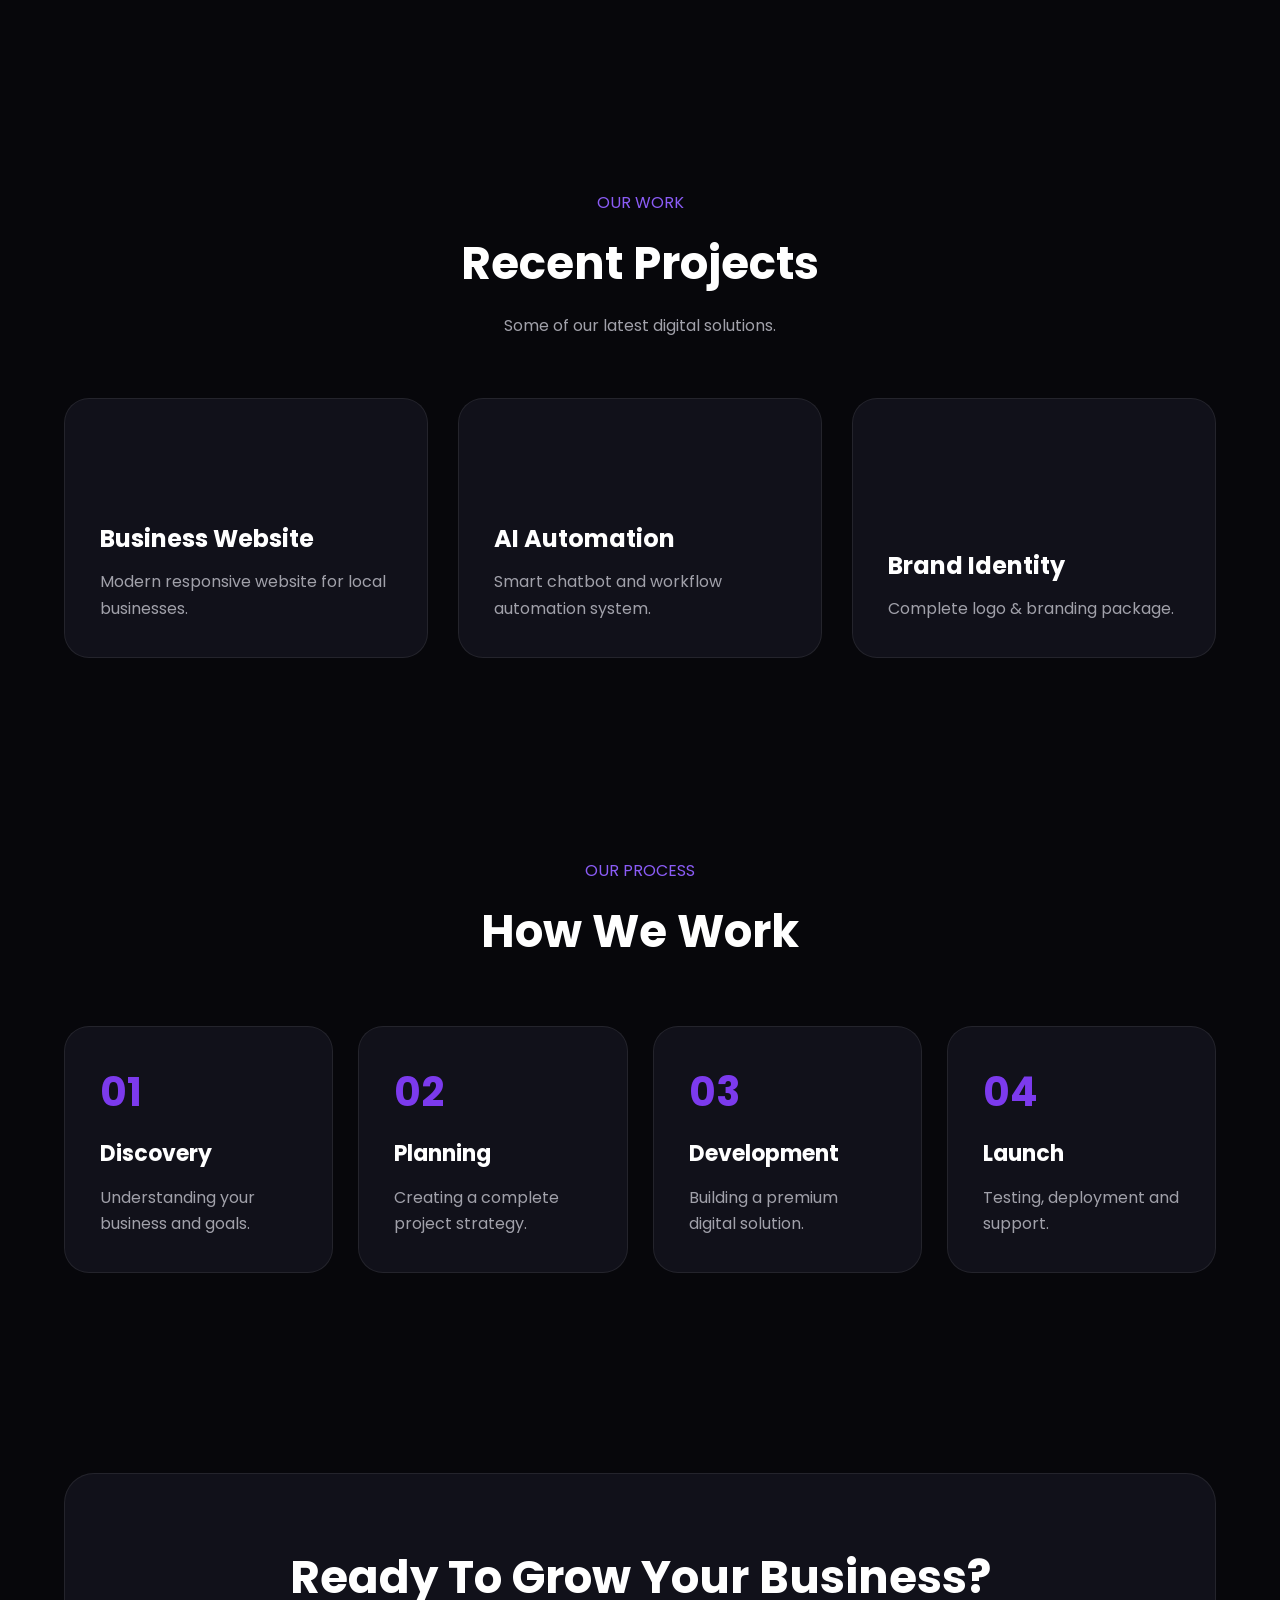
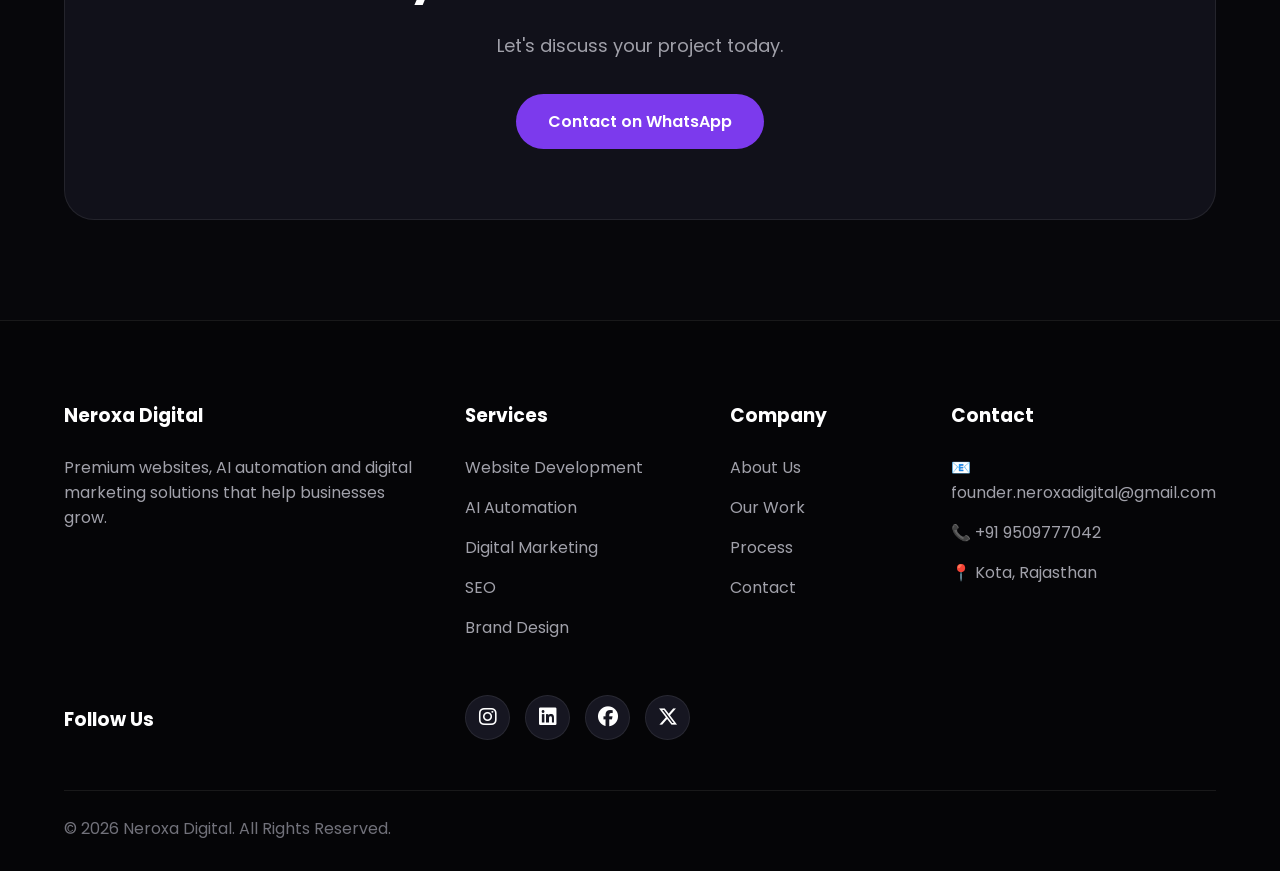
==== commit 1019e937: "Update index.html" ====
--- a/index.html
+++ b/index.html
@@ -8,21 +8,79 @@
 
 <title>Neroxa Digital | Premium Digital Agency</title>
 
-<meta name="description" content="Premium Website Development, AI Automation, SEO and Digital Marketing Services.">
-
-<meta name="keywords" content="Website Development, AI Automation, SEO, Digital Marketing, Neroxa Digital">
-
-<meta name="author" content="Neroxa Digital">
+<meta name="description" content="Neroxa Digital is a digital agency founded by Vansh Pratihar, offering premium website development, AI automation, SEO, branding and digital marketing services.">
+
+<meta name="keywords" content="Neroxa Digital, digital agency, website development, AI automation, SEO, digital marketing, branding, Vansh Pratihar">
+
+<meta name="author" content="Vansh Pratihar">
+
+<meta name="robots" content="index, follow">
+
+<meta name="theme-color" content="#07070b">
+
+
+<!-- Open Graph -->
+
+<meta property="og:type" content="website">
+
+<meta property="og:title" content="Neroxa Digital | Premium Digital Agency">
+
+<meta property="og:description" content="Premium websites, AI automation, SEO, branding and digital marketing solutions for growing businesses.">
+
+<meta property="og:site_name" content="Neroxa Digital">
+
+
+<!-- Google / Search Engine Identity -->
+
+<meta name="google-site-verification" content="">
+
+<link rel="canonical" href="https://neroxa-digital.github.io/neroxa-digital/">
+
+
+<!-- Organization Schema -->
+
+<script type="application/ld+json">
+{
+  "@context": "https://schema.org",
+  "@type": "Organization",
+  "name": "Neroxa Digital",
+  "url": "https://neroxa-digital.github.io/neroxa-digital/",
+  "logo": "https://neroxa-digital.github.io/neroxa-digital/assets/images/logo.png",
+  "description": "Neroxa Digital is a digital agency offering premium website development, AI automation, SEO, branding and digital marketing services.",
+ "founder": {
+  "@type": "Person",
+  "name": "Vansh Pratihar",
+  "jobTitle": "Founder & CEO"
+}
+  "sameAs": [
+    "https://www.instagram.com/neroxa_digital/",
+    "https://www.facebook.com/share/19jiiNKtHy/",
+    "https://www.linkedin.com/in/neroxa-digital-72b333426/",
+    "https://x.com/vansh_pratihar"
+  ]
+}
+</script>
+
+
+<!-- Fonts -->
 
 <link rel="preconnect" href="https://fonts.googleapis.com">
+
 <link rel="preconnect" href="https://fonts.gstatic.com" crossorigin>
 
 <link href="https://fonts.googleapis.com/css2?family=Poppins:wght@300;400;500;600;700;800&display=swap" rel="stylesheet">
+
+
+<!-- Font Awesome -->
 
 <link rel="stylesheet"
 href="https://cdnjs.cloudflare.com/ajax/libs/font-awesome/6.7.2/css/all.min.css">
 
+
+<!-- CSS -->
+
 <link rel="stylesheet" href="css/style.css">
+
 <link rel="stylesheet" href="css/responsive.css">
 
 </head>
@@ -1181,4 +1239,4 @@
 
 </body>
 
-</html>+</html>
--- a/css/style.css
+++ b/css/style.css
@@ -104,6 +104,7 @@
     font-size:32px;
     font-weight:700;
     color:#fff;
+    white-space:nowrap;
 }
 
 
@@ -2152,4 +2153,657 @@
     background:#8b5cf6;
     transform:translateY(-5px);
     box-shadow:0 10px 25px rgba(139,92,246,.35);
-}+}
+/* =====================================
+        NEROXA MOBILE FIX
+===================================== */
+
+@media (max-width: 600px){
+
+    /* GLOBAL */
+
+    html,
+    body{
+        width:100%;
+        max-width:100%;
+        overflow-x:hidden;
+    }
+
+    .container{
+        width:92%;
+        max-width:100%;
+        margin:0 auto;
+    }
+
+    section{
+        padding:75px 0;
+    }
+
+
+    /* NAVBAR */
+
+    header{
+        width:100%;
+    }
+
+    nav{
+        height:75px;
+    }
+
+    .logo{
+        gap:8px;
+        min-width:0;
+    }
+
+    .logo-img{
+        width:38px;
+        height:38px;
+        flex-shrink:0;
+    }
+
+    .logo-text{
+    font-size:32px;
+    font-weight:700;
+    color:#fff;
+    white-space:nowrap;
+}
+    .nav-menu{
+        display:none;
+    }
+
+    nav > .primary-btn{
+        display:none;
+    }
+
+
+    /* HERO */
+
+    .hero{
+        min-height:auto;
+        padding-top:120px;
+        padding-bottom:70px;
+    }
+
+    .hero-wrapper{
+        display:flex;
+        flex-direction:column;
+        gap:45px;
+        width:100%;
+    }
+
+    .hero-content{
+        width:100%;
+        min-width:0;
+    }
+
+    .hero-badge{
+        max-width:100%;
+        font-size:11px;
+        padding:8px 14px;
+        white-space:normal;
+        text-align:center;
+    }
+
+    .hero-content h1{
+        font-size:36px;
+        line-height:1.15;
+        margin:20px 0;
+        overflow-wrap:anywhere;
+    }
+
+    .hero-content p{
+        font-size:15px;
+        line-height:1.7;
+        max-width:100%;
+    }
+
+    .hero-buttons{
+        width:100%;
+        display:flex;
+        flex-direction:column;
+        gap:14px;
+        margin-top:28px;
+    }
+
+    .hero-buttons a{
+        width:100%;
+        text-align:center;
+        padding:14px 20px;
+    }
+
+    .hero-stats{
+        width:100%;
+        display:grid;
+        grid-template-columns:repeat(3,1fr);
+        gap:10px;
+        margin-top:40px;
+    }
+
+    .stat-item{
+        min-width:0;
+        text-align:center;
+    }
+
+    .stat-item h3{
+        font-size:23px;
+    }
+
+    .stat-item p{
+        font-size:12px;
+        line-height:1.4;
+    }
+
+
+    /* HERO PREVIEW */
+
+    .hero-preview{
+        width:100%;
+        max-width:100%;
+        min-width:0;
+    }
+
+    .preview-window{
+        width:100%;
+        max-width:100%;
+        border-radius:18px;
+    }
+
+    .window-body{
+        padding:22px;
+    }
+
+    .preview-title{
+        max-width:75%;
+        height:28px;
+    }
+
+    .preview-button{
+        max-width:130px;
+        height:40px;
+    }
+
+
+    /* SECTION HEADINGS */
+
+    .section-heading{
+        margin-bottom:40px;
+        padding:0 5px;
+    }
+
+    .section-heading span{
+        font-size:13px;
+    }
+
+    .section-heading h2{
+        font-size:30px;
+        line-height:1.2;
+        overflow-wrap:anywhere;
+    }
+
+    .section-heading p{
+        font-size:14px;
+        line-height:1.7;
+    }
+
+
+    /* ABOUT */
+
+    .about{
+        padding:80px 0;
+    }
+
+    .about-grid{
+        display:flex;
+        flex-direction:column;
+        gap:40px;
+    }
+
+    .about-content{
+        width:100%;
+        min-width:0;
+    }
+
+    .about-content h2{
+        font-size:32px;
+        line-height:1.2;
+    }
+
+    .about-content p{
+        font-size:15px;
+        line-height:1.8;
+    }
+
+    .about-content .primary-btn{
+        width:100%;
+        text-align:center;
+    }
+
+
+    /* FOUNDER CARD */
+
+    .founder-card{
+        width:100%;
+        max-width:100%;
+        min-width:0;
+    }
+
+    .founder-image{
+        width:100%;
+        height:auto;
+        min-height:0;
+        aspect-ratio:4 / 5;
+        object-fit:cover;
+    }
+
+    .founder-card h3{
+        font-size:27px;
+        margin-top:22px;
+    }
+
+    .founder-card span{
+        font-size:15px;
+    }
+
+    .founder-card p{
+        padding:0 20px 25px;
+        font-size:14px;
+    }
+
+    .founder-stats{
+        grid-template-columns:1fr 1fr;
+        padding:0 18px 25px;
+    }
+
+    .founder-stat{
+        padding:14px 10px;
+    }
+
+    .founder-stat h4{
+        font-size:23px;
+    }
+
+    .founder-stat span{
+        font-size:12px;
+    }
+
+
+    /* ABOUT FEATURES */
+
+    .about-features{
+        grid-template-columns:1fr;
+        gap:18px;
+        margin-top:45px;
+    }
+
+    .feature-box{
+        padding:28px 20px;
+    }
+
+
+    /* SERVICES */
+
+    .services-grid{
+        grid-template-columns:1fr;
+        gap:18px;
+    }
+
+    .service-card{
+        padding:28px 22px;
+        width:100%;
+        min-width:0;
+    }
+
+    .service-card h3{
+        font-size:20px;
+    }
+
+    .service-card p{
+        font-size:14px;
+    }
+
+
+    /* PRICING */
+
+    .pricing-grid{
+        grid-template-columns:1fr;
+        gap:20px;
+    }
+
+    .pricing-card{
+        width:100%;
+        padding:30px 22px;
+        min-width:0;
+    }
+
+    .pricing-card h3{
+        font-size:21px;
+    }
+
+    .pricing-card h2{
+        font-size:34px;
+    }
+
+    .pricing-card ul li{
+        font-size:14px;
+    }
+
+    .pricing-card .primary-btn{
+        width:100%;
+        text-align:center;
+    }
+
+
+    /* PACKAGES */
+
+    .package-grid{
+        grid-template-columns:1fr;
+        gap:20px;
+    }
+
+    .package-card{
+        width:100%;
+        padding:30px 22px;
+        min-width:0;
+    }
+
+    .package-card h3{
+        font-size:25px;
+    }
+
+    .package-card h2{
+        font-size:36px;
+    }
+
+    .package-card.popular{
+        transform:none;
+    }
+
+    .package-card.popular:hover{
+        transform:translateY(-5px);
+    }
+
+    .popular-tag{
+        font-size:10px;
+        padding:7px 11px;
+        top:15px;
+        right:15px;
+    }
+
+    .package-card .primary-btn{
+        width:100%;
+        text-align:center;
+    }
+
+
+    /* WHY US */
+
+    .why-grid{
+        grid-template-columns:1fr;
+        gap:18px;
+    }
+
+    .why-card{
+        padding:28px 22px;
+    }
+
+    .why-card h3{
+        font-size:20px;
+    }
+
+    .why-card p{
+        font-size:14px;
+    }
+
+
+    /* TESTIMONIALS */
+
+    .testimonial-grid{
+        grid-template-columns:1fr;
+        gap:18px;
+    }
+
+    .testimonial-card{
+        padding:28px 22px;
+    }
+
+    .testimonial-card p{
+        font-size:14px;
+        line-height:1.7;
+    }
+
+
+    /* PORTFOLIO */
+
+    .portfolio-grid{
+        grid-template-columns:1fr;
+        gap:18px;
+    }
+
+    .portfolio-card{
+        min-height:220px;
+        padding:28px 22px;
+    }
+
+    .portfolio-card h3{
+        font-size:21px;
+    }
+
+    .portfolio-card p{
+        font-size:14px;
+    }
+
+
+    /* PROCESS */
+
+    .process-grid{
+        grid-template-columns:1fr;
+        gap:18px;
+    }
+
+    .process-card{
+        padding:28px 22px;
+    }
+
+    .process-card h3{
+        font-size:34px;
+    }
+
+    .process-card h4{
+        font-size:20px;
+    }
+
+    .process-card p{
+        font-size:14px;
+    }
+
+
+    /* CONTACT */
+
+    .contact-box{
+        padding:50px 22px;
+        border-radius:22px;
+        width:100%;
+    }
+
+    .contact-box h2{
+        font-size:30px;
+        line-height:1.25;
+        overflow-wrap:anywhere;
+    }
+
+    .contact-box p{
+        font-size:15px;
+        line-height:1.6;
+    }
+
+    .contact-box .primary-btn{
+        width:100%;
+        text-align:center;
+    }
+
+
+    /* FOOTER */
+
+    .footer{
+        padding:60px 0 25px;
+    }
+
+    .footer-grid{
+        grid-template-columns:1fr;
+        gap:35px;
+    }
+
+    .footer-brand p{
+        font-size:14px;
+    }
+
+    .footer-column{
+        gap:12px;
+    }
+
+    .footer-column p,
+    .footer-column a{
+        font-size:14px;
+        overflow-wrap:anywhere;
+    }
+
+    .footer-bottom{
+        flex-direction:column;
+        gap:12px;
+        text-align:center;
+        font-size:12px;
+        line-height:1.6;
+    }
+
+
+    /* WHATSAPP BUTTON */
+
+    .whatsapp-btn{
+        width:52px;
+        height:52px;
+        right:16px;
+        bottom:16px;
+        font-size:27px;
+    }
+
+
+    /* ANIMATION SAFETY */
+
+    .service-card,
+    .portfolio-card,
+    .process-card,
+    .contact-box{
+        max-width:100%;
+    }
+
+}
+
+
+/* =====================================
+      EXTRA SMALL PHONES
+===================================== */
+
+@media (max-width:380px){
+
+    .container{
+        width:94%;
+    }
+
+    .logo-text{
+        font-size:19px;
+    }
+
+    .hero-content h1{
+        font-size:32px;
+    }
+
+    .section-heading h2{
+        font-size:27px;
+    }
+
+    .hero-stats{
+        grid-template-columns:1fr;
+        gap:18px;
+    }
+
+    .stat-item{
+        display:flex;
+        align-items:center;
+        justify-content:center;
+        gap:8px;
+    }
+
+    .stat-item h3{
+        font-size:22px;
+    }
+
+    .stat-item p{
+        font-size:12px;
+    }
+
+    .founder-image{
+        aspect-ratio:4 / 5;
+    }
+
+}
+/* =====================================
+        DESKTOP BOOK A CALL FIX
+===================================== */
+
+.primary-btn,
+.btn{
+    white-space: nowrap;
+    min-width: 150px;
+    text-align: center;
+}
+
+/* Navbar Book a Call button */
+nav .primary-btn,
+nav .btn{
+    padding: 14px 28px;
+    min-width: 160px;
+    font-size: 16px;
+    line-height: 1.2;
+    white-space: nowrap;
+}
+
+/* Desktop navbar spacing */
+@media(min-width:1001px){
+
+    nav{
+        gap:25px;
+    }
+
+    .nav-menu{
+        gap:30px;
+        flex-shrink: 1;
+    }
+
+}
+@media(min-width:701px){
+
+    nav{
+        gap:20px;
+    }
+
+    .logo{
+        flex-shrink:0;
+    }
+
+    .logo-text{
+        font-size:30px;
+        white-space:nowrap;
+    }
+
+    .nav-menu{
+        gap:28px;
+        flex-shrink:0;
+    }
+
+    .btn,
+    .primary-btn{
+        white-space:nowrap;
+        flex-shrink:0;
+    }
+
+}
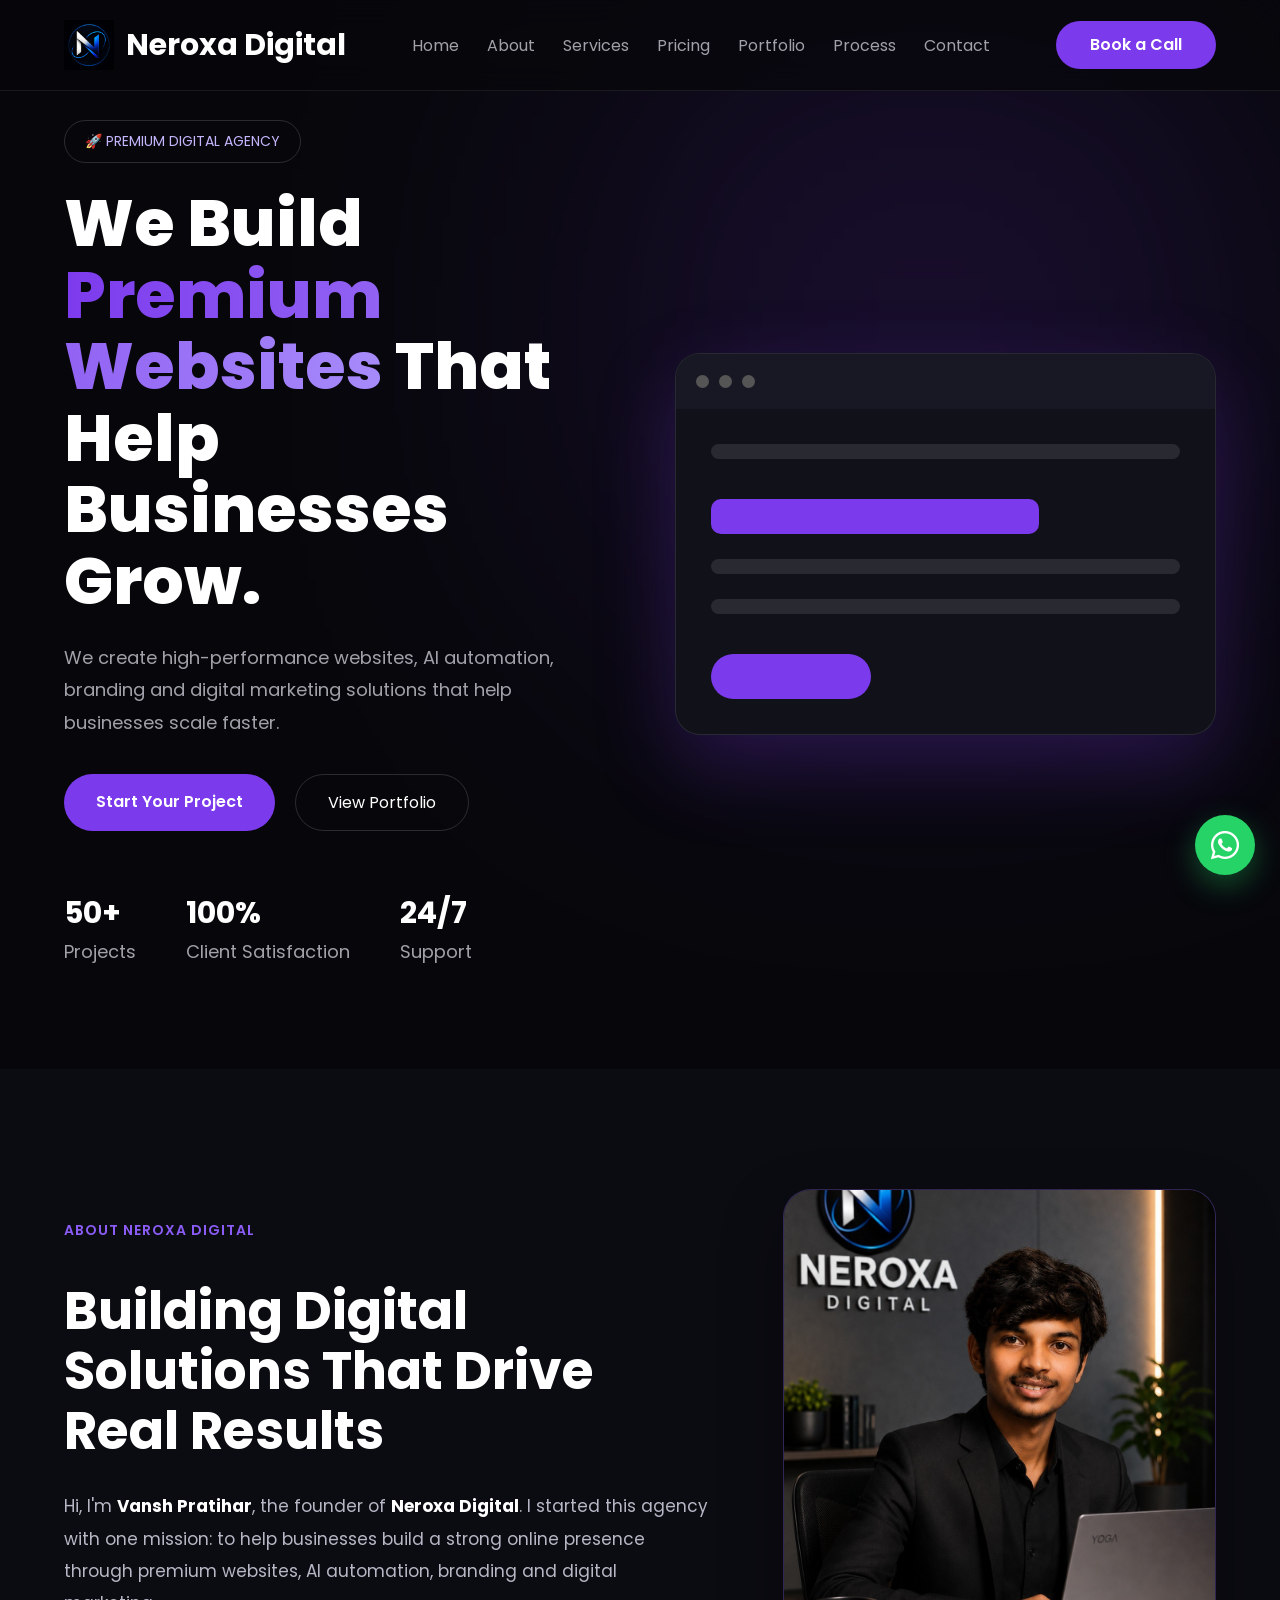
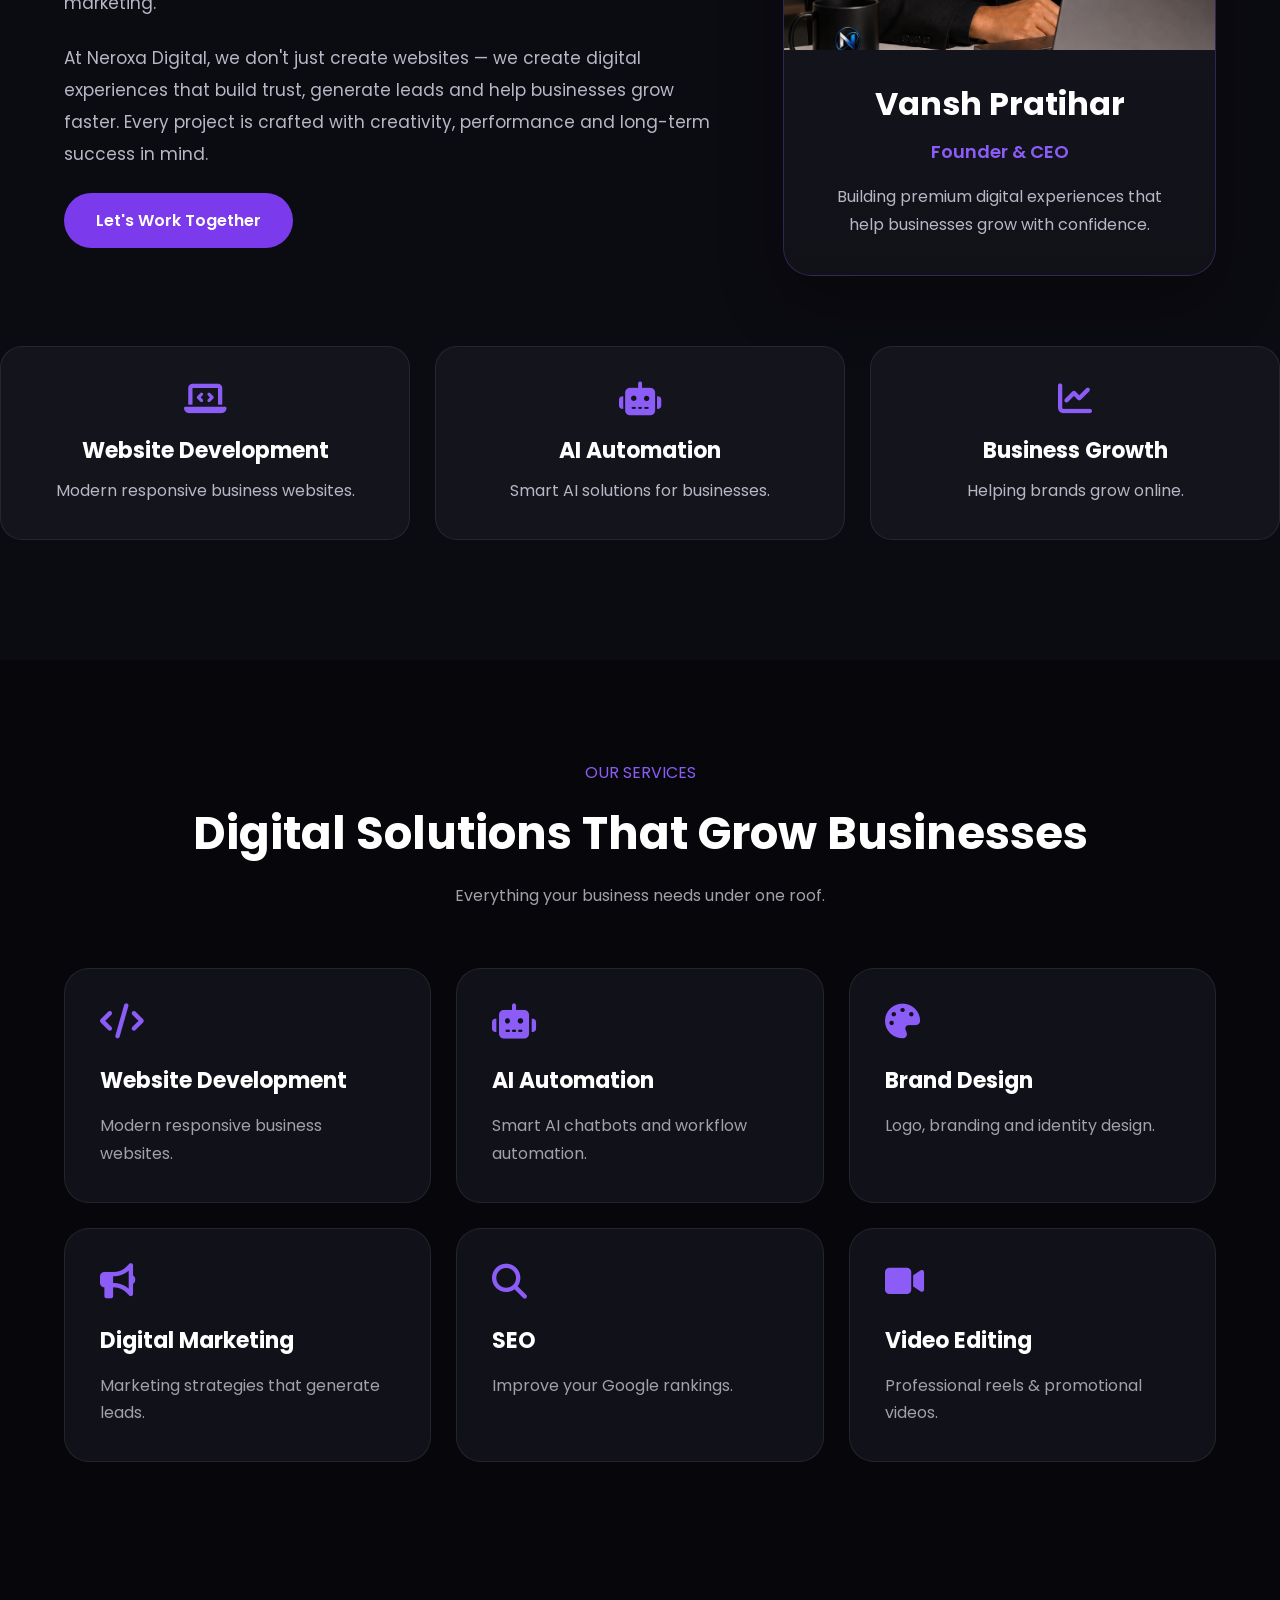
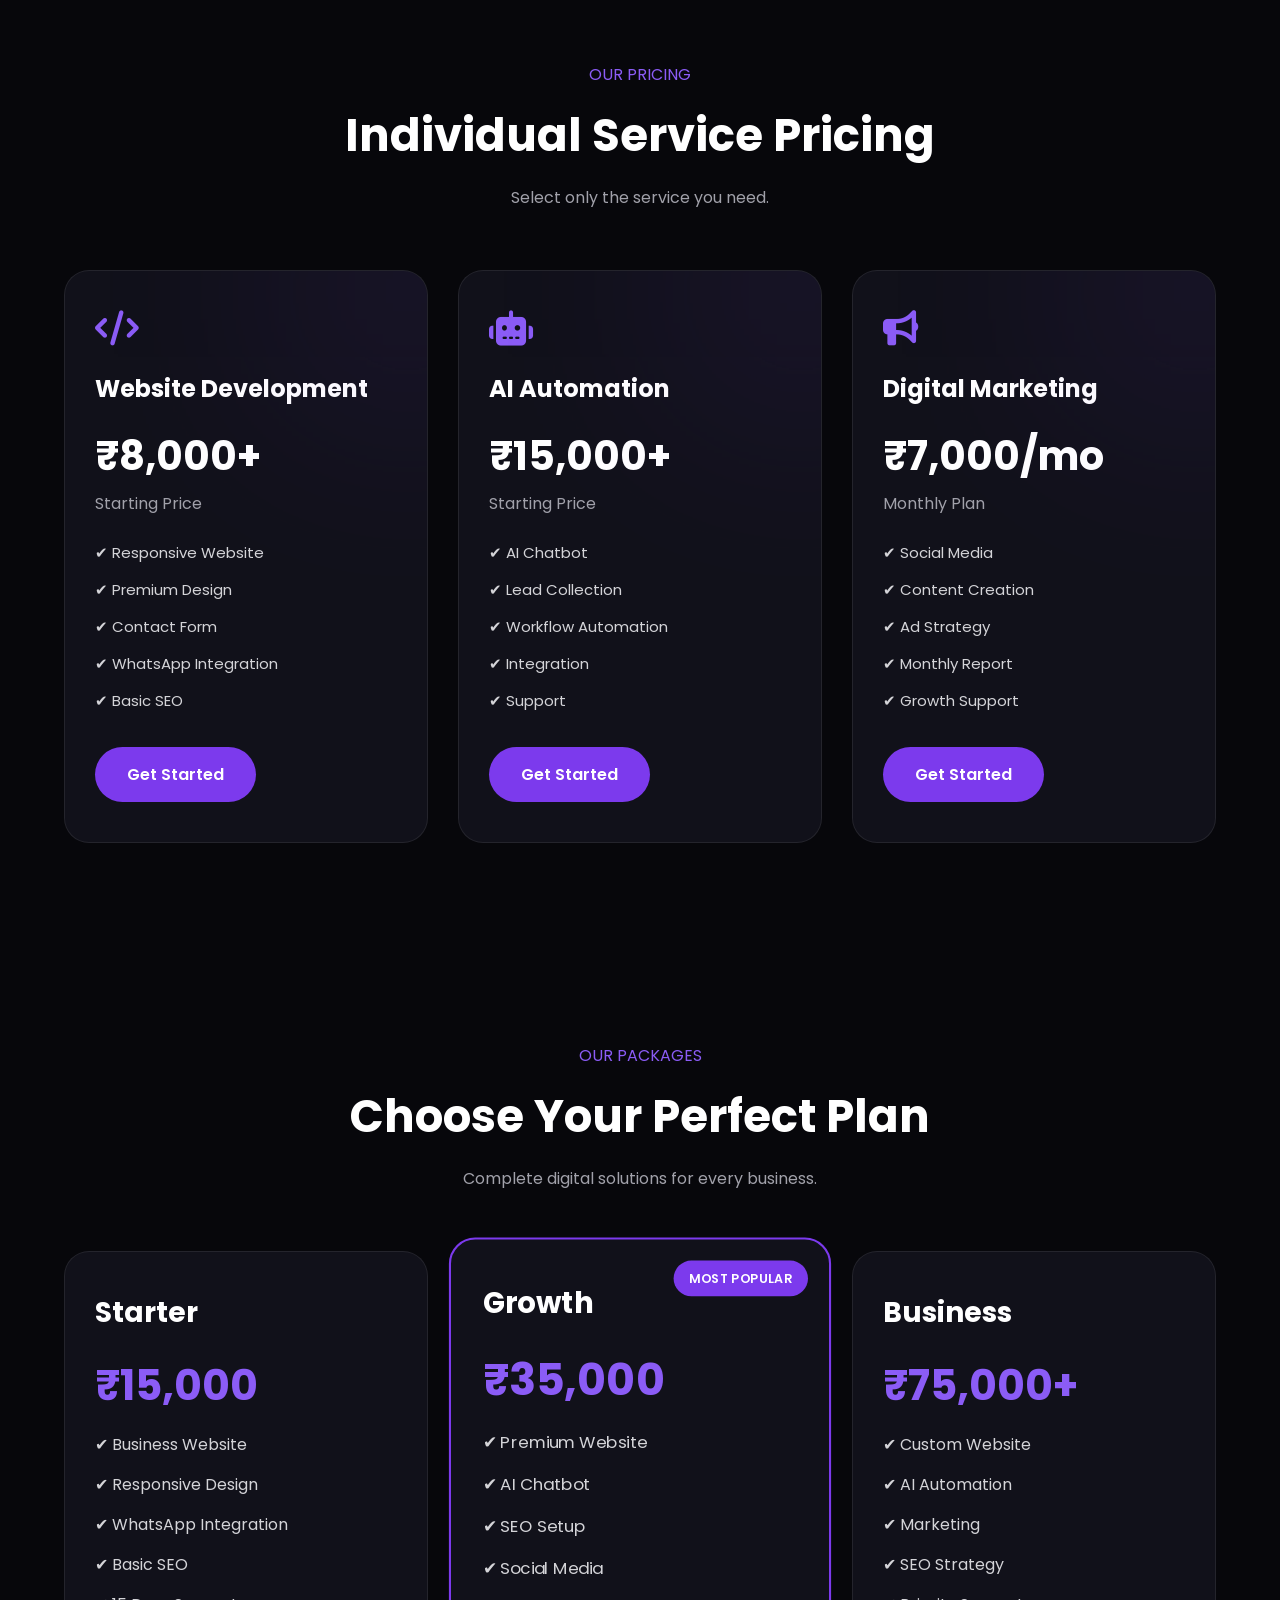
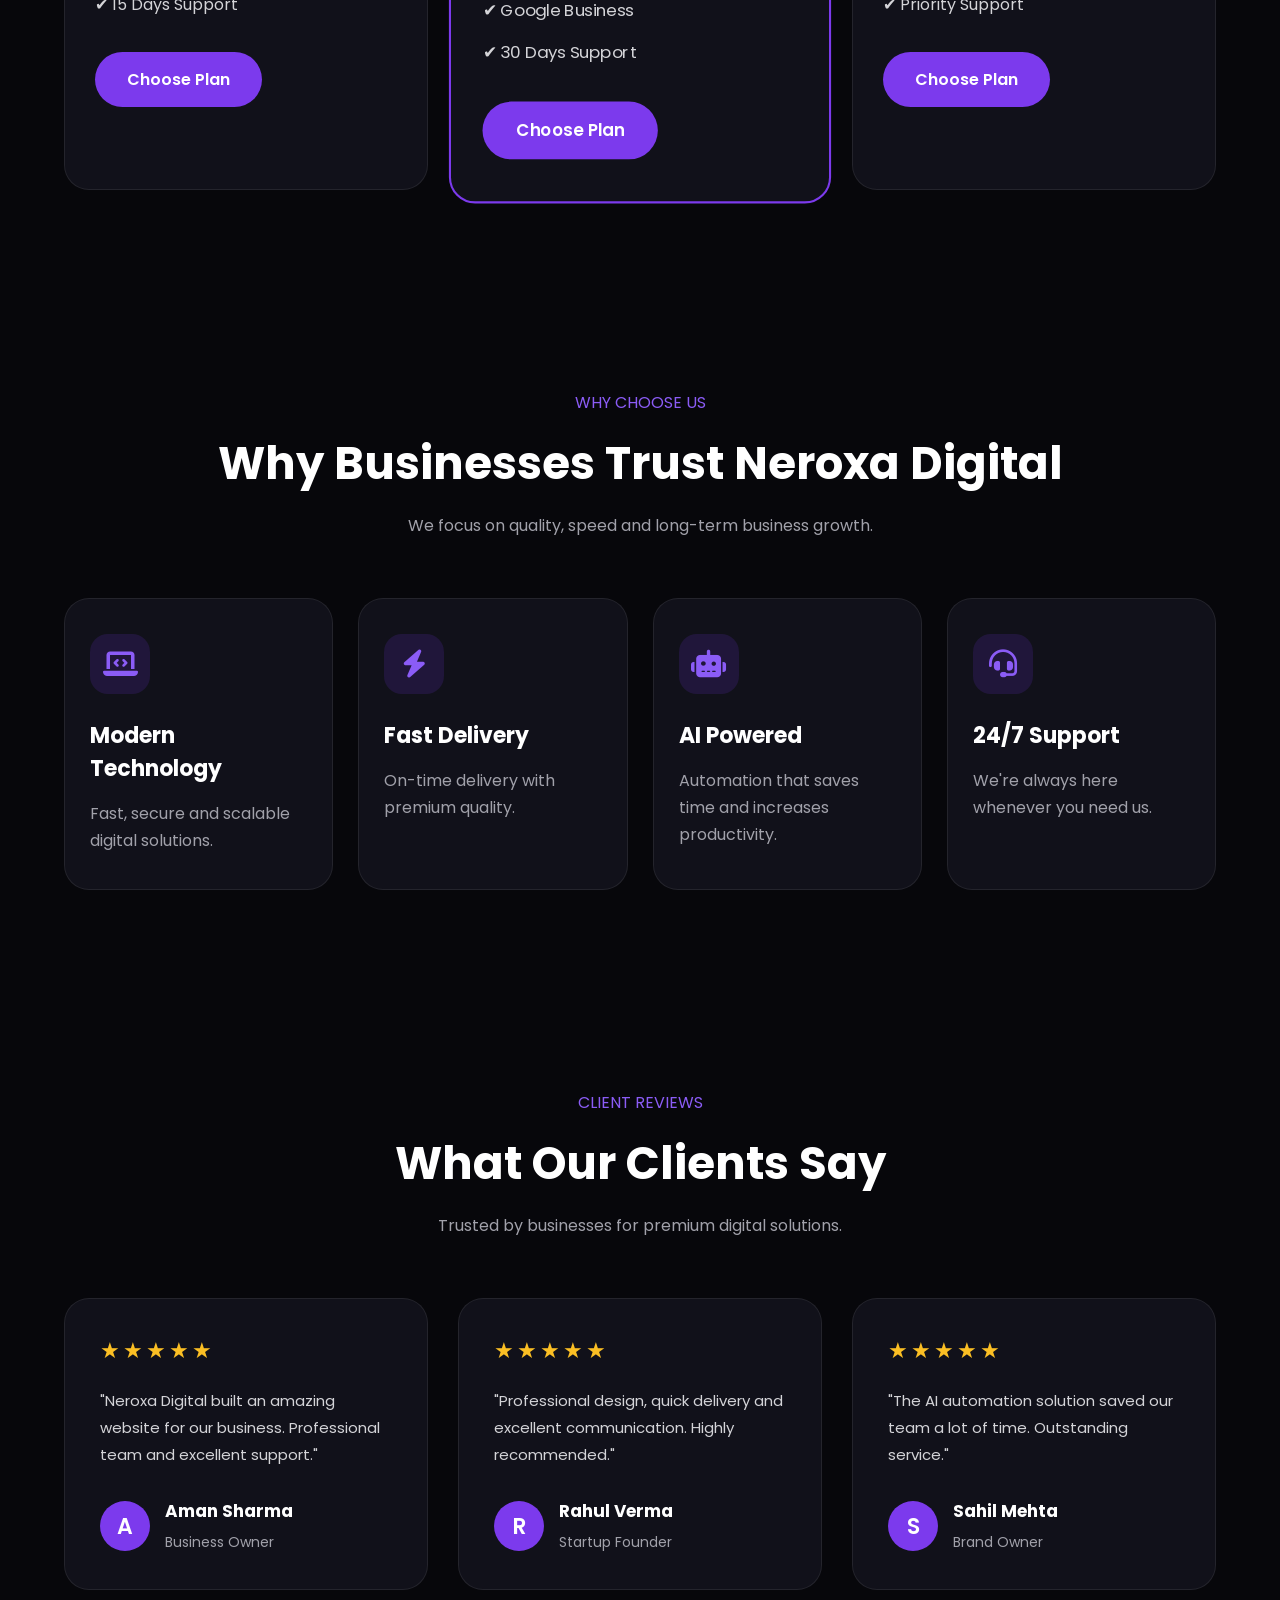
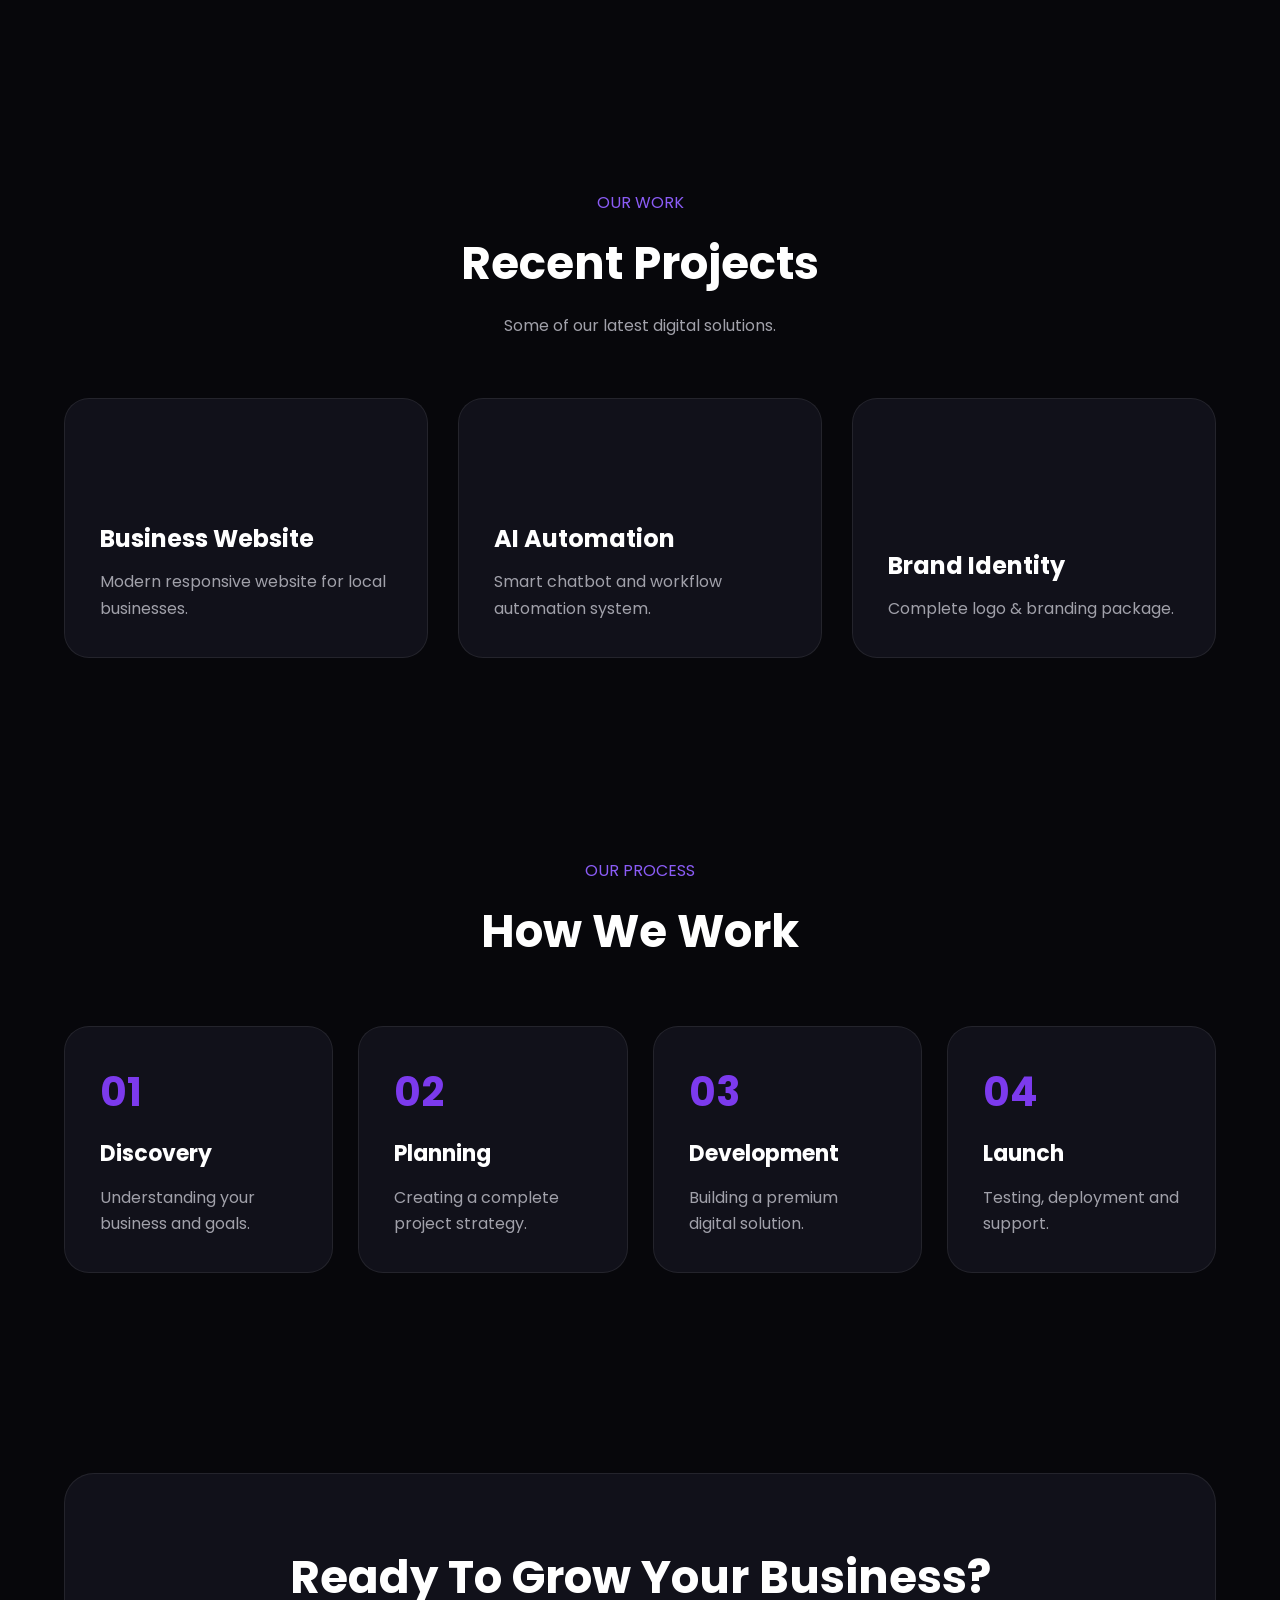
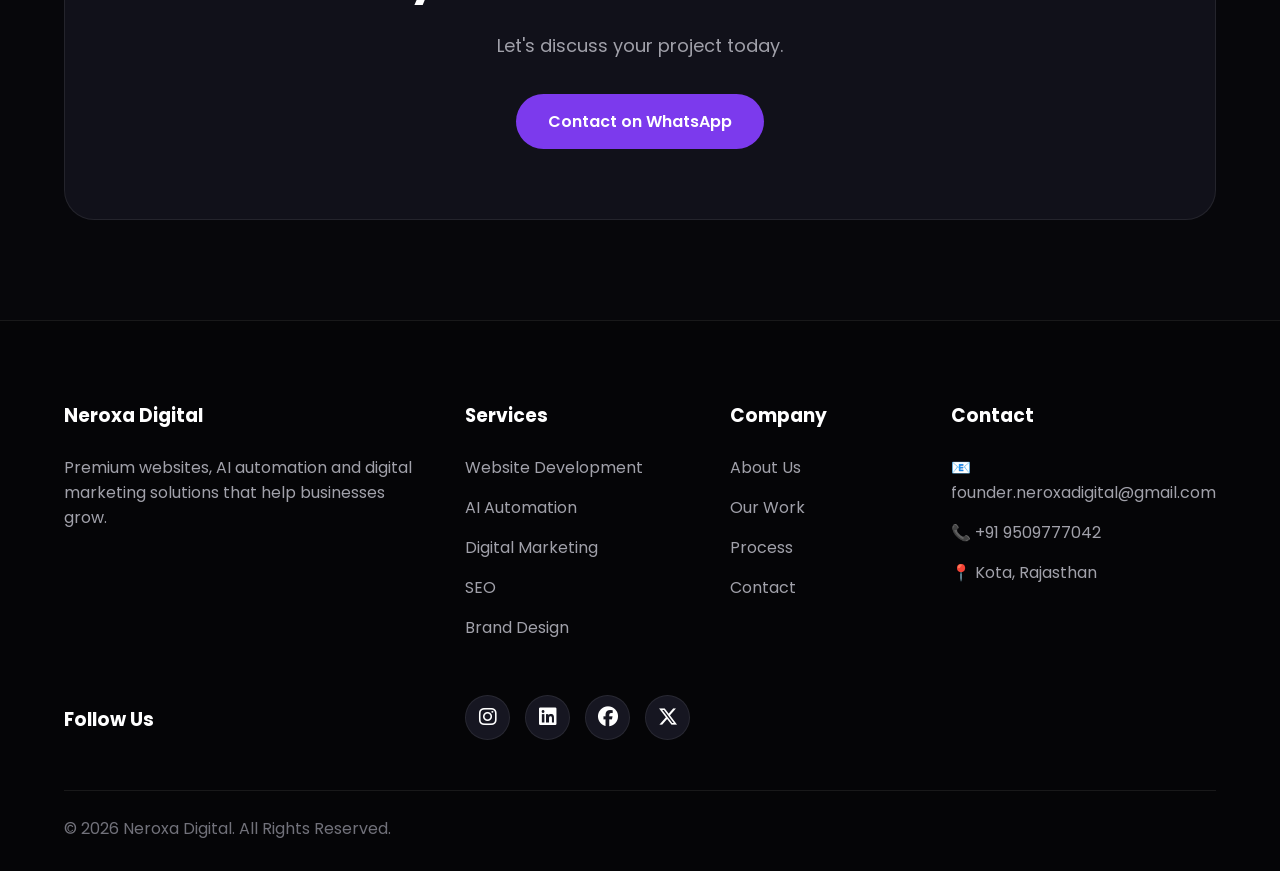
==== commit 0af59a31: "Update index.html" ====
--- a/index.html
+++ b/index.html
@@ -61,6 +61,27 @@
 }
 </script>
 
+<!-- Founder / Person Schema -->
+
+<script type="application/ld+json">
+{
+  "@context": "https://schema.org",
+  "@type": "Person",
+  "@id": "https://neroxa-digital.github.io/neroxa-digital/#vansh-pratihar",
+  "name": "Vansh Pratihar",
+  "url": "https://neroxa-digital.github.io/neroxa-digital/",
+  "jobTitle": "Founder & CEO",
+  "worksFor": {
+    "@type": "Organization",
+    "name": "Neroxa Digital",
+    "url": "https://neroxa-digital.github.io/neroxa-digital/"
+  },
+  "sameAs": [
+    "https://www.linkedin.com/in/neroxa-digital-72b333426/",
+    "https://x.com/vansh_pratihar"
+  ]
+}
+</script>
 
 <!-- Fonts -->
 
